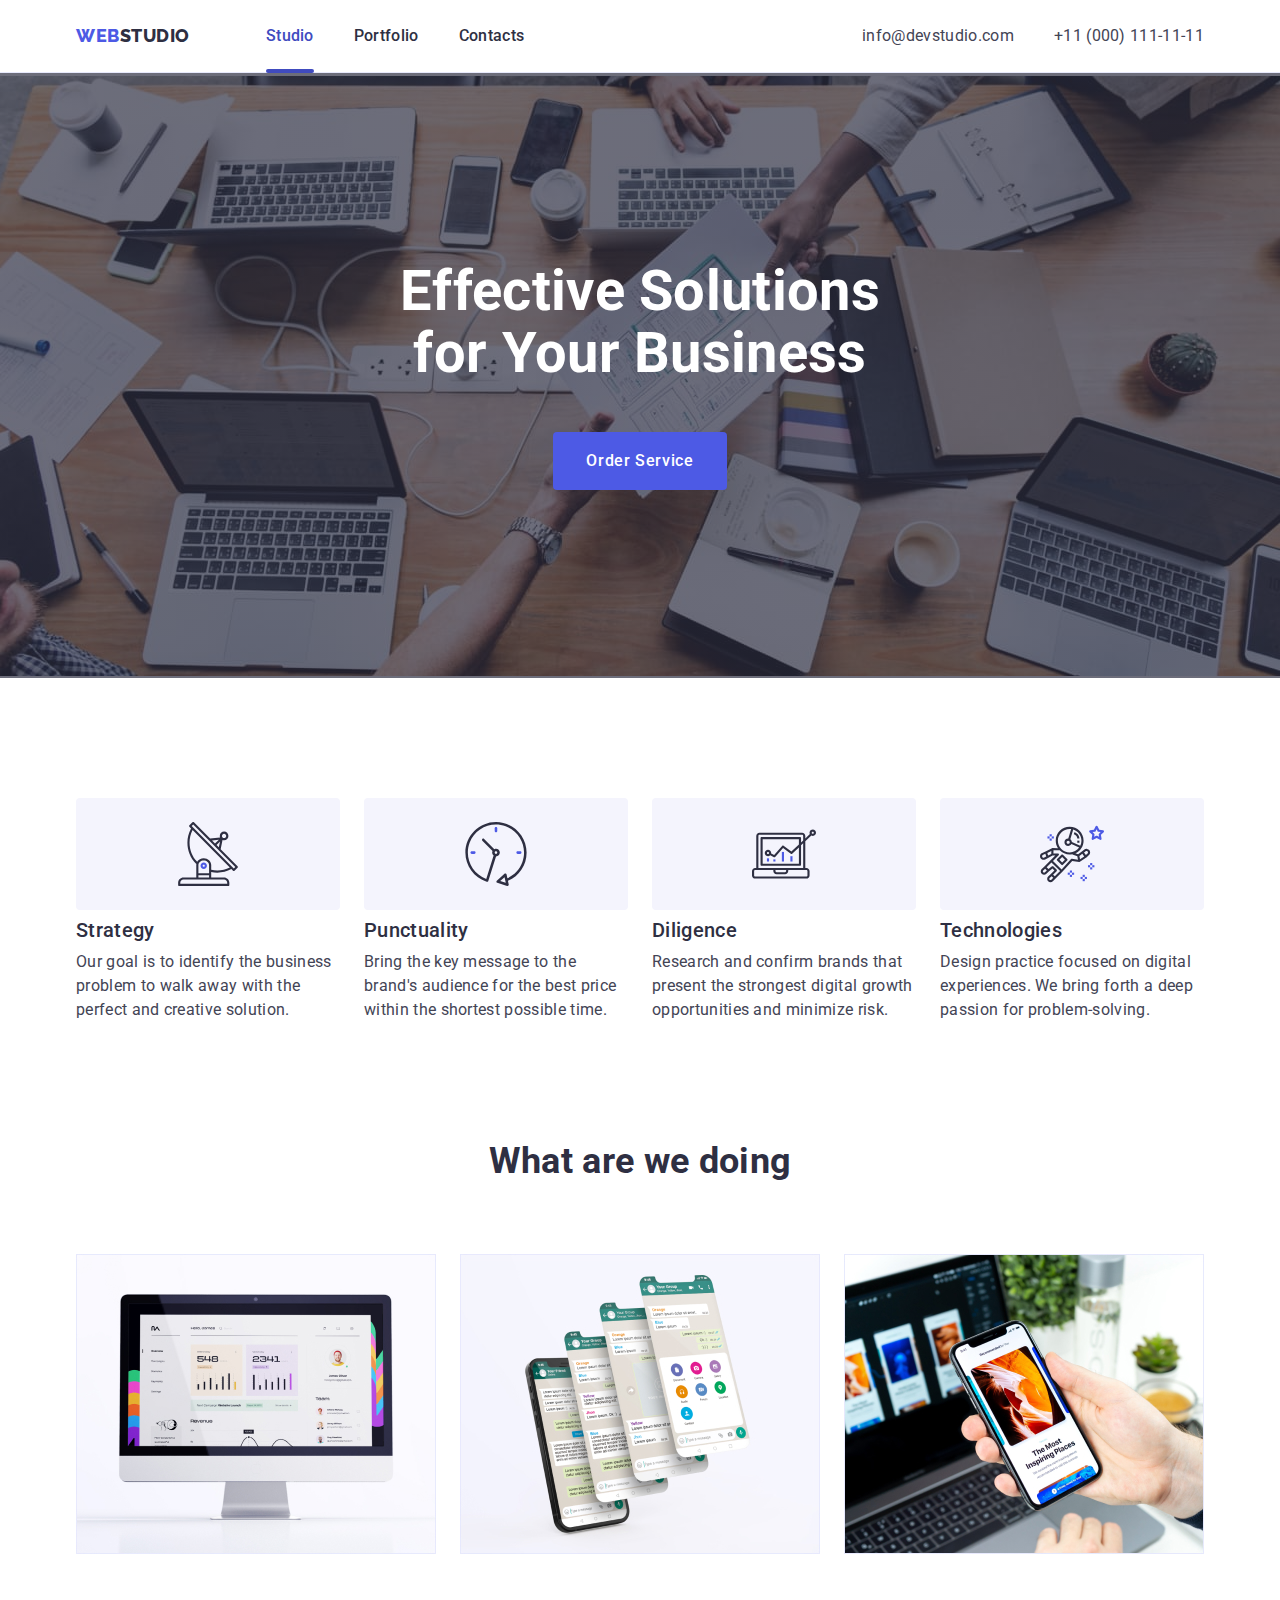
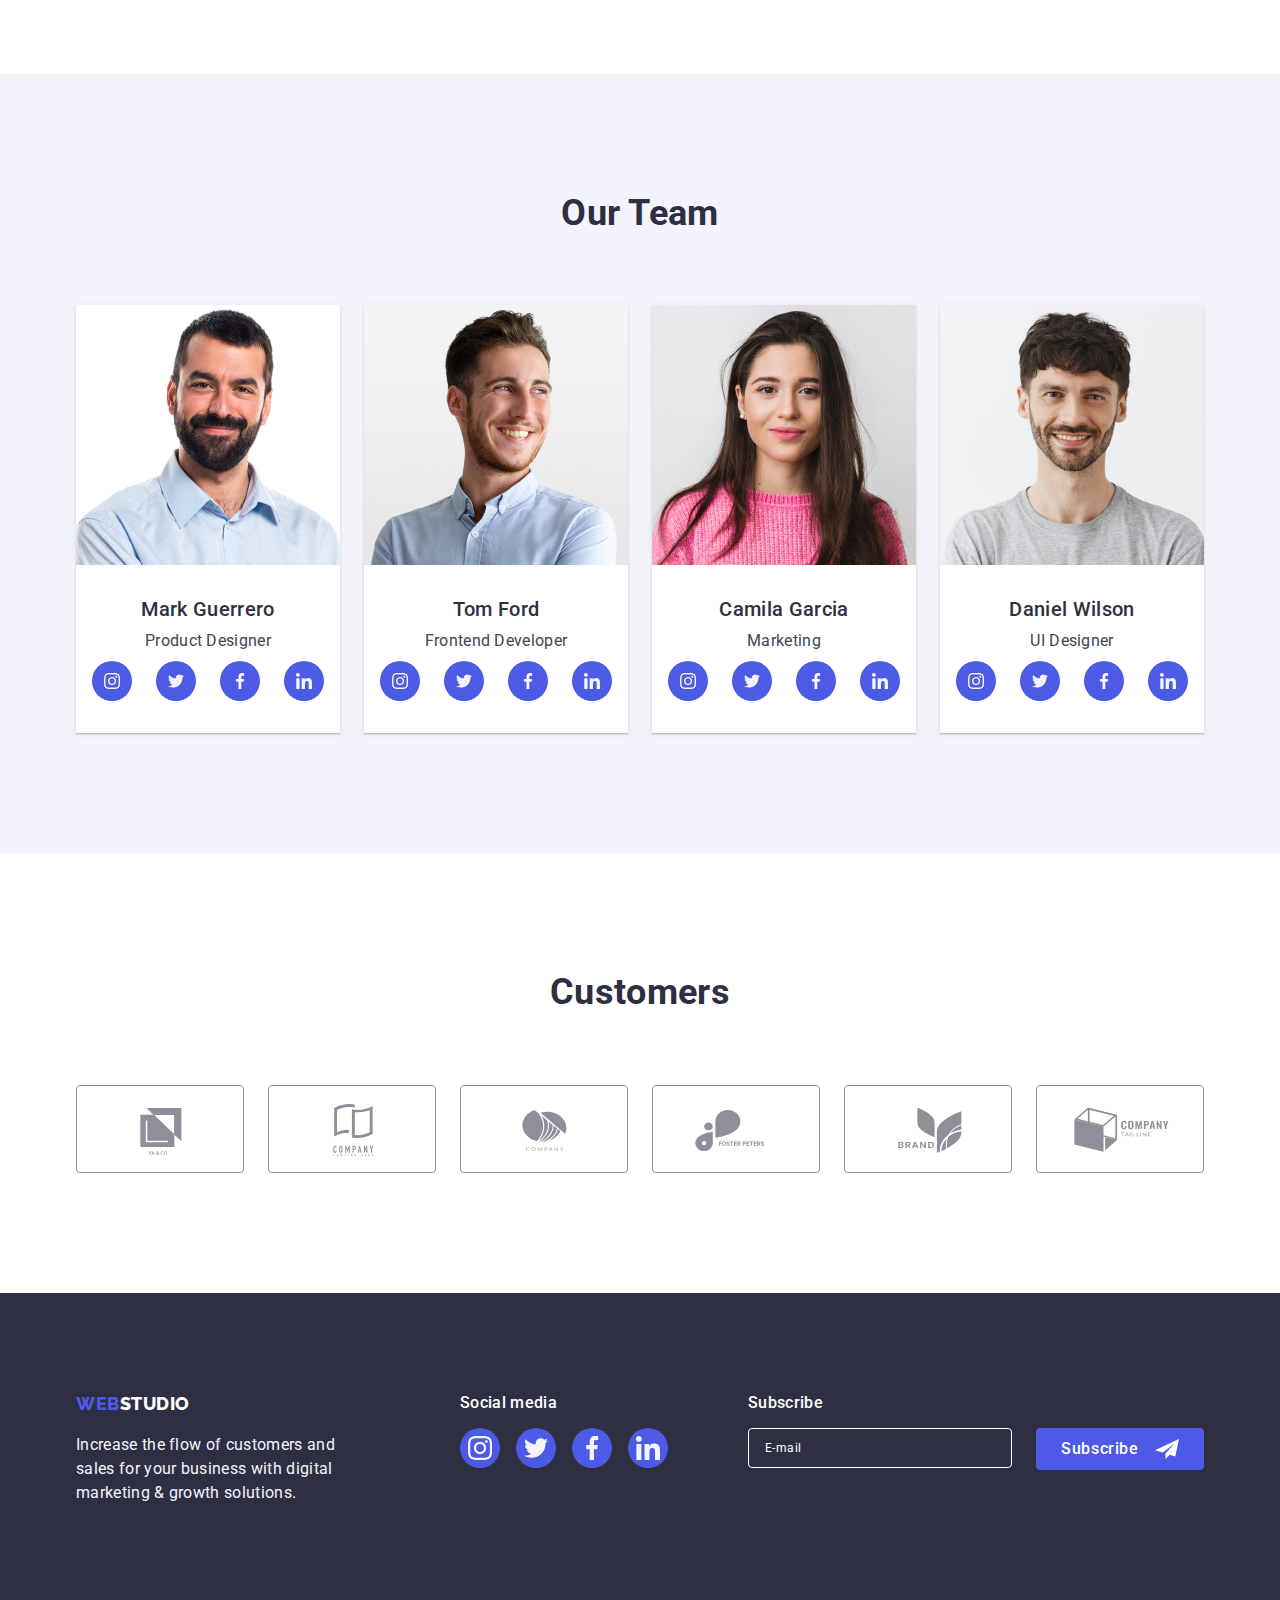
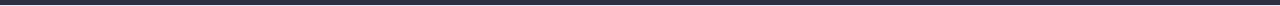
==== index.html @ f25b405b "Initial commit" ====
<!DOCTYPE html>
<html lang="en">
  <head>
    <meta charset="UTF-8" />
    <meta name="viewport" content="width=device-width, initial-scale=1.0" />
    <title>Studio</title>
    <link
      href="https://fonts.googleapis.com/css2?family=Raleway:wght@800&family=Roboto:wght@400;500;700&display=swap"
      rel="stylesheet"
    />
    <link
      rel="stylesheet"
      href="https://cdnjs.cloudflare.com/ajax/libs/modern-normalize/1.0.0/modern-normalize.min.css"
    />
    <link rel="stylesheet" href="./css/styles.css" />
  </head>
  <body>
    <!-- heder -->
    <header class="page-header"><!DOCTYPE html>
<html lang="en">
  <head>
    <meta charset="UTF-8" />
    <meta name="viewport" content="width=device-width, initial-scale=1.0" />
    <title>Studio</title>
    <link
      href="https://fonts.googleapis.com/css2?family=Raleway:wght@800&family=Roboto:wght@400;500;700&display=swap"
      rel="stylesheet"
    />
    <link
      rel="stylesheet"
      href="https://cdnjs.cloudflare.com/ajax/libs/modern-normalize/1.0.0/modern-normalize.min.css"
    />
    <link rel="stylesheet" href="./css/styles.css" />
  </head>
  <body>
    <!-- heder -->
    <header class="page-header">
      <div class="container header-container">
        <a href="./index.html" class="logo"
          >Web<span class="header-span">Studio</span></a
        >
        <nav>
          <ul class="site-nav list">
            <li><a class="link current" href="./index.html">Studio</a></li>
            <li><a class="link" href="./portfolio.html">Portfolio</a></li>
            <li><a class="link" href="#">Contacts</a></li>
          </ul>
        </nav>
        <address>
          <ul class="address-nav list">
            <li>
              <a class="address-nav link" href="mailto:info@devstudio.com"
                >info@devstudio.com</a
              >
            </li>
            <li>
              <a class="link" href="tel:+110001111111">+11 (000) 111-11-11</a>
            </li>
          </ul>
        </address>
      </div>
    </header>
    <!-- main -->
    <main>
      <!-- hero -->
      <section class="section hero-section">
        <div class="container">
          <h1 class="hero-title">Effective Solutions for Your Business</h1>
          <button class="button primary" type="button" data-modal-open>Order Service</button>
        </div>
      </section>
      <!-- our features -->
      <section class="section">
        <div class="container">
          <h2 class="visualli-hidden">our features</h2>
          <ul class="list features-list">
            <li class="features-item">
              <div class="features-link">
                <svg class="features-icon">
                  <use href="./images/icons.svg#antenna"></use>
                </svg>
              </div>
              <h3 class="section-subtitle">Strategy</h3>
              <p>
                Our goal is to identify the business problem to walk away with
                the perfect and creative solution.
              </p>
            </li>
            <li class="features-item">
              <div class="features-link">
                <svg class="features-icon">
                  <use href="./images/icons.svg#clock"></use>
                </svg>
              </div>
              <h3 class="section-subtitle">Punctuality</h3>
              <p>
                Bring the key message to the brand's audience for the best price
                within the shortest possible time.
              </p>
            </li>
            <li class="features-item">
              <div class="features-link">
                <svg class="features-icon">
                  <use href="./images/icons.svg#diagram"></use>
                </svg>
              </div>
              <h3 class="section-subtitle">Diligence</h3>
              <p>
                Research and confirm brands that present the strongest digital
                growth opportunities and minimize risk.
              </p>
            </li>
            <li class="features-item">
              <div class="features-link">
                <svg class="features-icon">
                  <use href="./images/icons.svg#astronaut"></use>
                </svg>
              </div>
              <h3 class="section-subtitle">Technologies</h3>
              <p>
                Design practice focused on digital experiences. We bring forth a
                deep passion for problem-solving.
              </p>
            </li>
          </ul>
        </div>
      </section>
      <!-- what are we doing -->
      <section class="section">
        <div class="container">
          <h2 class="section-title">What are we doing</h2>
          <ul class="work-list list">
            <li>
              <img src="./images/portfolio/img1.jpg" alt="Mac" width="360" />
            </li>
            <li>
              <img
                src="./images/portfolio/img2.jpg"
                alt="Browser"
                width="360"
              />
            </li>
            <li>
              <img src="./images/portfolio/img3.jpg" alt="Mobile" width="360" />
            </li>
          </ul>
        </div>
      </section>
      <!-- our team  -->
      <section class="section team-section">
        <div class="container">
          <h2 class="section-title">Our Team</h2>
          <ul class="list team-list">
            <li class="team-card">
              <img
                src="./images/contacts/mark.jpg"
                alt="Mark Guerrero"
                width="264"
              />
              <div class="team-descr">
                <h3 class="section-subtitle">Mark Guerrero</h3>
                <p>Product Designer</p>
                <ul class="social-list list">
                  <li class="social-item">
                    <a class="social-link href=""
                      ><svg class="social-icon">
                        <use href="./images/icons.svg#instagram"></use></svg
                    ></a>
                  </li>
                  <li class="social-item">
                    <a class="social-link href=""
                      ><svg class="social-icon">
                        <use href="./images/icons.svg#twitter"></use></svg
                    ></a>
                  </li>
                  <li class="social-item">
                    <a class="social-link href=""
                      ><svg class="social-icon">
                        <use href="./images/icons.svg#facebook"></use></svg
                    ></a>
                  </li>
                  <li class="social-item">
                    <a class="social-link href=""
                      ><svg class="social-icon">
                        <use href="./images/icons.svg#linkedin"></use></svg
                    ></a>
                  </li>
                </ul>
              </div>
            </li>
            <li class="team-card">
              <img src="./images/contacts/tom.jpg" alt="Tom Ford" width="264" />
              <div class="team-descr">
                <h3 class="section-subtitle">Tom Ford</h3>
                <p>Frontend Developer</p>
                <ul class="social-list list">
                  <li class="social-item">
                    <a class="social-link href=""
                      ><svg class="social-icon">
                        <use href="./images/icons.svg#instagram"></use></svg
                    ></a>
                  </li>
                  <li class="social-item">
                    <a class="social-link href=""
                      ><svg class="social-icon">
                        <use href="./images/icons.svg#twitter"></use></svg
                    ></a>
                  </li>
                  <li class="social-item">
                    <a class="social-link href=""
                      ><svg class="social-icon">
                        <use href="./images/icons.svg#facebook"></use></svg
                    ></a>
                  </li>
                  <li class="social-item">
                    <a class="social-link href=""
                      ><svg class="social-icon">
                        <use href="./images/icons.svg#linkedin"></use></svg
                    ></a>
                  </li>
                </ul>
              </div>
            </li>
            <li class="team-card">
              <img
                src="./images/contacts/cam.jpg"
                alt="Camila Garcia"
                width="264"
              />
              <div class="team-descr">
                <h3 class="section-subtitle">Camila Garcia</h3>
                <p>Marketing</p>
                <ul class="social-list list">
                  <li class="social-item">
                    <a class="social-link href=""
                      ><svg class="social-icon">
                        <use href="./images/icons.svg#instagram"></use></svg
                    ></a>
                  </li>
                  <li class="social-item">
                    <a class="social-link href=""
                      ><svg class="social-icon">
                        <use href="./images/icons.svg#twitter"></use></svg
                    ></a>
                  </li>
                  <li class="social-item">
                    <a class="social-link href=""
                      ><svg class="social-icon">
                        <use href="./images/icons.svg#facebook"></use></svg
                    ></a>
                  </li>
                  <li class="social-item">
                    <a class="social-link href=""
                      ><svg class="social-icon">
                        <use href="./images/icons.svg#linkedin"></use></svg
                    ></a>
                  </li>
                </ul>
              </div>
            </li>
            <li class="team-card">
              <img
                src="./images/contacts/dan.jpg"
                alt="Daniel Wilson"
                width="264"
              />
              <div class="team-descr">
                <h3 class="section-subtitle">Daniel Wilson</h3>
                <p>UI Designer</p>
                <ul class="social-list list">
                  <li class="social-item">
                    <a class="social-link href=""
                      ><svg class="social-icon">
                        <use href="./images/icons.svg#instagram"></use></svg
                    ></a>
                  </li>
                  <li class="social-item">
                    <a class="social-link href=""
                      ><svg class="social-icon">
                        <use href="./images/icons.svg#twitter"></use></svg
                    ></a>
                  </li>
                  <li class="social-item">
                    <a class="social-link href=""
                      ><svg class="social-icon">
                        <use href="./images/icons.svg#facebook"></use></svg
                    ></a>
                  </li>
                  <li class="social-item">
                    <a class="social-link href=""
                      ><svg class="social-icon">
                        <use href="./images/icons.svg#linkedin"></use></svg
                    ></a>
                  </li>
                </ul>
              </div>
            </li>
          </ul>
        </div>
      </section>
      <!-- customers -->
      <section class="section section-customers">
        <div class="container"><h2 class="section-title">
          Customers
        </h2>
        <ul class="list customers-list">
  <li class="customers-item">
    <a href="#" class="customers-link">
      <svg class="customers-ico">
        <use href="./images/icons.svg#Logo"></use>
      </svg>
    </a>
  </li>
  <li class="customers-item">
    <a href="#" class="customers-link">
      <svg class="customers-ico">
        <use href="./images/icons.svg#Logo1"></use>
      </svg>
    </a>
  </li>
  <li class="customers-item">
    <a href="#" class="customers-link">
      <svg class="customers-ico">
        <use href="./images/icons.svg#Logo3"></use>
      </svg>
    </a>
  </li>
  <li class="customers-item">
    <a href="#" class="customers-link">
      <svg class="customers-ico">
        <use href="./images/icons.svg#Logo4"></use>
      </svg>
    </a>
  </li>
  <li class="customers-item">
    <a href="#" class="customers-link">
      <svg class="customers-ico">
        <use href="./images/icons.svg#Logo5"></use>
      </svg>
    </a>
  </li>
  <li class="customers-item">
    <a href="#" class="customers-link">
      <svg class="customers-ico">
        <use href="./images/icons.svg#Logo6"></use>
      </svg>
    </a>
  </li>
</ul>

      </div>
        
      </section>
    </main>
    <!-- footer -->
    <footer>
      <div class="container footer-container">
        <div>
        <a class="logo" href="./index.html"
          >Web<span class="footer-span">Studio</span></a
        >
        <p class="footer-text">
          Increase the flow of customers and sales for your business with
          digital marketing & growth solutions.
        </p>
        </div>
        
       <div class=" social-footer"> 
        <h3 class="section-subtitle footer-subtitle">Social media</h3>
        <ul class="social-list-footer">
                  <li class="social-item-footer">
                    <a class="social-link-footer href=""
                      ><svg class="social-icon-footer">
                        <use href="./images/icons.svg#instagram"></use></svg
                    ></a>
                  </li>
                  <li class="social-item-footer">
                    <a class="social-link-footer href=""
                      ><svg class="social-icon-footer">
                        <use href="./images/icons.svg#twitter"></use></svg
                    ></a>
                  </li>
                  <li class="social-item-footer">
                    <a class="social-link-footer href=""
                      ><svg class="social-icon-footer">
                        <use href="./images/icons.svg#facebook"></use></svg
                    ></a>
                  </li>
                  <li class="social-item-footer">
                    <a class="social-link-footer href=""
                      ><svg class="social-icon-footer">
                        <use href="./images/icons.svg#linkedin"></use></svg
                    ></a>
                  </li>
                </ul></div>
                <div class="subscribe">
                  <h3 class="section-subtitle footer-subtitle">Subscribe</h3>
                  <form class="subscribe-form"><input name="mail" type="email" placeholder="E-mail" >
                  <button class="button primary subs-btn" type="submit">Subscribe <svg class="subs-ico">
                    <use href="./images/icons.svg#tg"></use>
                  </svg></button></form>
                  
                </div>
      </div>
      
    </footer>
    <!-- modal -->
    <div class="backdrop is-hidden" data-modal>
      <div class="modal">
        <button class="modal-close" type="button" data-modal-close>
          <svg class="close-ico"><use href="./images/icons.svg#icon-close"></use></svg>
      </button>
      <h2 class="section-subtitle modal-title">Leave your contacts and we will call you back</h2>
       <form class="modal-form">
        <div class="form-field">
          <label class="input-label">Name
            <div class="input-wrap"> <input class="modal-input" type="text" name="name"><svg class="modal-ico">
              <use href="./images/icons.svg#chelik"></use>
            </svg></div>
           
          </label>
        </div>

        <div class="form-field">
          <label class="input-label">Phone<div class="input-wrap"> <input class="modal-input" type="tel" name="tel"><svg class="modal-ico">
              <use href="./images/icons.svg#tel"></use>
            </svg></div>
          </label>
        </div>
        
        <div class="form-field">
          <label class="input-label">Email<div class="input-wrap"> <input class="modal-input" type="email" name="mail"><svg class="modal-ico">
              <use href="./images/icons.svg#mail"></use>
            </svg></div>
          </label>
        </div>
<div class="form-field">
  <label class="input-label">Comment
    <textarea class="modal-input area" name="comment" placeholder="Text input"></textarea>
  </label>
</div>
      <div class="modal-field">
            <input
              class="input-check visualli-hidden"
              id="input-check"
              name="user-check"
              type="checkbox"
              value="true"
            />
            <label class="check-text" for="input-check">
              <span>
                <svg class="check-icon" width="10" height="8">
                  <use href="./images/icons.svg#ptichka"></use>
                </svg>
              </span>
              I accept the terms and conditions of the
              <a href="" class="check-link"> Privacy Policy</a></label
            >
          </div>
       <button type="submit" class="button primary modal-button">Send</button>
        
       </form>
      </div>

    </div>
      <script src="./js/modal.js"></script>
  </body>
</html>
---- css/styles.css ----
:root {
  --text: #434455; /* slate */
  --primary-white: #ffffff; /* white */
  --pressed-state: #404bbf; /* ocean */
  --dark: #2e2f42; /* navy blue */
  --accent: #e7e9fc; /* cornflower */
  --light: #f4f4fd; /* cloud */
  --primary-brand: #4d5ae5; /* iris */
  --green: #31d0aa; /* green */
  --light-slate: #8e8f99; /* light-slate */
  --navy-blue-modal: rgba(46, 47, 66, 0.4);
  --font-family: "Roboto", sans-serif;
  --second-family: "Raleway", sans-serif;

  --bg-gradient: linear-gradient(rgba(46, 47, 66, 0.7), rgba(46, 47, 66, 0.7));

  --cubic: 250ms cubic-bezier(0.4, 0, 0.2, 1);
}

/* reset */
p,
h1,
h2,
h3,
h4,
h5,
h6 {
  margin: 0;
}
ul {
  margin: 0;
  padding-left: 0;
}
img {
  display: block;
}
/* main */
.container {
  width: 1158px;
  padding-left: 15px;
  padding-right: 15px;
  margin: 0 auto;
  cursor: default;
  /* outline: 1px solid red; */
}
body {
  font-family: var(--font-family);
  font-size: 16px;
  color: var(--text);
  line-height: 1.5;
  letter-spacing: 0.02em;
}
.section {
  margin-bottom: 120px;
}
.list {
  list-style: none;
}
.link {
  text-decoration: none;
}
.visualli-hidden {
  position: absolute;
  width: 1px;
  height: 1px;
  margin: -1px;
  border: 0;
  padding: 0;
  white-space: nowrap;
  clip-path: inset(100%);
  clip: rect(0 0 0 0);
  overflow: hidden;
}
/* buttons */
.button {
  cursor: pointer;
  border: 1px solid transparent;
  border-radius: 4px;
  font-family: inherit;
  font-weight: 500;
  font-size: 16px;
  line-height: 1.5;
  letter-spacing: 0.04em;
}
.button.primary {
  padding: 16px 32px;
  background-color: var(--primary-brand);
  color: var(--primary-white);
}

.button.primary:hover,
.button.primary:focus {
  background-color: var(--pressed-state);
  transition: background-color var(--cubic);
}
.button.secondary {
  border-color: var(--accent);
  padding: 12px 24px;
  background-color: var(--light);
  color: var(--primary-brand);
}
.button.secondary:hover,
.button.secondary:focus {
  background-color: var(--pressed-state);
  color: var(--primary-white);
  box-shadow: 0 2px 2px 0 rgba(0, 0, 0, 0.12), 0 2px 1px 0 rgba(0, 0, 0, 0.08),
    0 3px 1px 0 rgba(0, 0, 0, 0.1);
  transition: background-color var(--cubic), color var(--cubic),
    box-shadow var(--cubic);
}
/* logo */
.logo {
  text-decoration: none;
  color: var(--primary-brand);
  font-family: var(--second-family);
  font-weight: 800;
  font-size: 18px;
  line-height: 1.2;
  letter-spacing: 0.03em;
  text-transform: uppercase;
}
.header-span {
  color: var(--dark);
}
.footer-span {
  color: var(--primary-white);
}
/* header */
header {
  border-bottom: 1px solid var(--accent);
}
.header-container {
  display: flex;
  align-items: center;
}
.address-nav {
  display: flex;
  gap: 40px;
}
.address-nav .link {
  color: var(--text);
  font-style: normal;
}
.address-nav .link:hover,
.address-nav .link:focus {
  color: var(--pressed-state);
  transition: color var(--cubic);
}
address {
  margin-left: auto;
}
.site-nav {
  display: flex;
  gap: 40px;
  margin-left: 76px;
}
.site-nav .link {
  display: block;
  color: var(--dark);
  font-weight: 500;
  padding-top: 24px;
  padding-bottom: 24px;
}
.site-nav .link:hover,
.site-nav .link:focus {
  color: var(--pressed-state);
  transition: color var(--cubic);
}
.link.current {
  position: relative;
  color: var(--pressed-state);
}
.link.current::after {
  content: "";
  display: block;
  position: absolute;
  width: 100%;
  height: 4px;
  bottom: -1px;
  background-color: var(--pressed-state);
  border-radius: 2px;
}
/* title */
.section-title {
  margin-bottom: 72px;
  color: var(--dark);
  font-weight: 700;
  font-size: 36px;
  line-height: 1.1;
  text-align: center;
}

.section-subtitle {
  color: var(--dark);
  margin-bottom: 8px;
  font-weight: 500;
  font-size: 20px;
  line-height: 1.2;
}
/* hero */
.hero-section {
  max-width: 1440px;
  padding: 188px 0px;

  text-align: center;
  background-image: var(--bg-gradient), url(../images/hero-bg.jpg);
  background-repeat: no-repeat;
  background-position: center;
  margin-left: auto;
  margin-right: auto;
}
.hero-title {
  margin-left: auto;
  margin-right: auto;
  margin-bottom: 48px;
  width: 496px;
  font-size: 56px;
  line-height: 1.1;
  color: var(--primary-white);
  text-align: center;
}
/* features */
.features-list {
  gap: 24px;
  display: flex;
}
.features-item {
  min-width: 264px;
}
.features-link {
  display: flex;
  justify-content: center;
  align-items: center;
  width: 264px;
  height: 112px;
  background-color: var(--light);
  border-radius: 4px;
  margin-bottom: 8px;
}
.features-icon {
  width: 64px;
  height: 64px;
  background-position: center;
}

/* work */
.work-list {
  display: flex;
  gap: 24px;
  justify-content: center;
}
/* team */
.team-section {
  margin-bottom: 0px;
  padding-top: 120px;
  padding-bottom: 120px;
  background-color: var(--light);
}
.team-card {
  box-shadow: 0 2px 1px 0 rgba(46, 47, 66, 0.08),
    0 1px 1px 0 rgba(46, 47, 66, 0.16), 0 1px 6px 0 rgba(46, 47, 66, 0.08);
}
.team-descr {
  padding: 32px 16px;
  background-color: var(--primary-white);
  text-align: center;
  border-radius: 0 0 4px 4px;
}
.team-list {
  display: flex;
  gap: 24px;
  justify-content: center;
}
.social-list {
  margin-top: 8px;
  display: flex;
  justify-content: center;
  gap: 24px;
}
.social-item {
  display: flex;
  background-color: var(--primary-brand);
  width: 40px;
  height: 40px;
  border-radius: 50%;
  justify-content: center;
  align-items: center;
}
.social-item:hover,
.social-item:focus {
  background-color: var(--pressed-state);
  transition: background-color var(--cubic);
}
.social-link {
  display: flex;
  height: 16px;
}
.social-icon {
  width: 16px;
  height: 16px;
}
/* customers */
.section-customers {
  margin-top: 120px;
}
.customers-list {
  display: flex;
  gap: 24px;
}

.customers-link:is(:hover, :focus) .customers-ico {
  fill: var(--pressed-state);
  transition: fill var(--cubic);
}

.customers-link {
  width: 168px;
  height: 88px;
  display: flex;
  justify-content: center;
  align-items: center;
  border: 1px solid var(--light-slate);
  border-radius: 4px;
}

.customers-link:is(:hover, :focus) {
  border-color: var(--pressed-state);
  transition: border-color var(--cubic);
}

.customers-ico {
  width: 104px;
  height: 56px;
  fill: var(--light-slate);
}

/* footer */
footer {
  padding: 100px 0;
  background-color: var(--dark);
}
.footer-text {
  margin-top: 16px;
  color: var(--light);
  width: 264px;
}
.footer-container {
  display: flex;
}
.social-footer {
  margin-left: 120px;
}
.footer-subtitle {
  margin-top: 0;
  margin-bottom: 16px;
  color: var(--primary-white);
  font-size: 16px;
}
.social-list-footer {
  margin-top: 8px;
  display: flex;
  justify-content: center;
  gap: 16px;
}
.social-item-footer {
  display: flex;
  background-color: var(--primary-brand);
  width: 40px;
  height: 40px;
  border-radius: 50%;
  justify-content: center;
  align-items: center;
}
.social-item-footer:hover,
.social-item-footer:focus {
  background-color: var(--green);
  transition: background-color var(--cubic);
}
.social-link-footer {
  display: flex;
  height: 24px;
}
.social-icon-footer {
  width: 24px;
  height: 24px;
}
.subscribe {
  margin-left: 80px;
}
.subscribe-form {
  display: flex;
  gap: 24px;
}
.subscribe-form > input {
  border: 1px solid var(--primary-white);
  border-radius: 4px;
  width: 264px;
  height: 40px;
  background-color: transparent;
  color: var(--primary-white);
  padding: 8px 16px;
  font-weight: 400;
  font-size: 12px;
  line-height: 2;
  letter-spacing: 0.04em;
}
.subscribe-form > input::placeholder {
  color: var(--primary-white);
}
.subscribe-form > input:hover,
.subscribe-form > input:focus {
  outline: none;
}
.button.primary.subs-btn {
  display: flex;
  padding: 8px 24px;

  align-items: center;
}
.subs-ico {
  fill: var(--primary-white);
  width: 24px;
  height: 24px;
  margin-left: 16px;
}

/* portfolio */

.portfolio-item:is(:hover, :focus) {
  box-shadow: 0 2px 1px 0 rgba(46, 47, 66, 0.08),
    0 1px 1px 0 rgba(46, 47, 66, 0.16), 0 1px 6px 0 rgba(46, 47, 66, 0.08);
  transition: box-shadow var(--cubic);
}
.portfolio-item:hover .portfolio-text {
  transform: translateY(0);
  transition: transform var(--cubic);
}
.filter-list {
  margin-top: 96px;
  margin-bottom: 72px;
  display: flex;
  gap: 24px;
  justify-content: center;
}
.portfolio-list {
  display: flex;
  flex-wrap: wrap;
  column-gap: 24px;
  row-gap: 48px;
}
.portfolio-wrap {
  position: relative;
  overflow: hidden;
}
.portfolio-text {
  position: absolute;
  top: 0;
  font-weight: 400;
  font-size: 16px;
  padding-left: 32px;
  padding-top: 40px;
  color: var(--light);
  background-color: var(--primary-brand);
  transform: translateY(100%);
  transition: transform var(--cubic);
  height: 100%;
}
.portfolio-descr {
  padding: 32px 16px;
  border: 1px solid var(--accent);
}

/* modal */

.backdrop {
  position: fixed;
  top: 0;
  width: 100%;
  height: 100%;
  background-color: rgba(46, 47, 66, 0.4);
  opacity: 1;
  transition: opacity var(--cubic), visibility var(--cubic);
}

.backdrop.is-hidden {
  visibility: hidden;
  opacity: 0;
  pointer-events: none;
}

.backdrop.is-hidden .modal {
  transform: translate(-50%, -50%) scale(0.9);
  transition: transform var(--cubic);
}

.modal {
  padding: 24px;
  position: absolute;
  top: 50%;
  left: 50%;
  transform: translate(-50%, -50%) scale(1);
  width: 408px;
  height: 584px;
  background-color: var(--primary-white);
  border-radius: 4px;
  box-shadow: 0 2px 1px 0 rgba(0, 0, 0, 0.2), 0 1px 3px 0 rgba(0, 0, 0, 0.12),
    0 1px 1px 0 rgba(0, 0, 0, 0.14);
  transition: transform var(--cubic);
}

.modal-close {
  display: flex;
  width: 24px;
  height: 24px;
  background-color: var(--accent);
  border: 1px solid rgba(0, 0, 0, 0.1);
  border-radius: 50%;

  margin-left: auto;
  justify-content: center;
  align-items: center;
}

.modal-close:hover,
.modal-close:focus {
  background-color: var(--pressed-state);
  fill: var(--primary-white);
  transition: background-color var(--cubic), fill var(--cubic);
}

.close-ico {
  width: 8px;
  height: 8px;
}
.modal-title {
  margin-top: 24px;
  margin-bottom: 16px;
  font-size: 16px;
  line-height: 1.5;
  letter-spacing: 0.02em;
  text-align: center;
}
.input-label {
  display: flex;
  flex-direction: column;
  font-size: 12px;
  line-height: 1.2;
  letter-spacing: 0.04em;
  color: var(--light-slate);
  gap: 4px;
}
.input-wrap {
  position: relative;
}
.form-field {
  margin-bottom: 8px;
  display: block;
}
.modal-input {
  width: 100%;
  height: 40px;
  border: 1px solid var(--navy-blue-modal);
  border-radius: 4px;
  padding-left: 38px;
}
.modal-input:is(:hover, :focus) {
  outline: none;
  border-color: var(--primary-brand);
}
.modal-input:is(:hover, :focus) + .modal-ico {
  fill: var(--primary-brand);
}
.modal-input.area {
  height: 120px;
  resize: none;
  padding: 8px 16px;
}
.modal-ico {
  position: absolute;
  width: 18px;
  height: 24px;
  top: 50%;
  left: 16px;
  transform: translateY(-50%);
}
.modal-ico > use {
  width: 100%;
  height: 100%;
}

.check-text span {
  width: 16px;
  height: 16px;
  border: 1px solid var(--dark);
  border-radius: 2px;
  margin-right: 8px;
  display: flex;
  align-items: center;
  justify-content: center;
  fill: transparent;
}
.check-text {
  display: flex;
  margin-top: 16px;
  align-items: center;
  font-weight: 400;
  font-size: 12px;
  line-height: 1.1;
  letter-spacing: 0.04em;
  color: var(--light-slate-color);
  margin-right: 2px;
}
.input-check:checked + .check-text > span {
  background-color: var(--pressed-state);
  border: none;
  fill: var(--primary-white);
}
.input-check:checked + .check-text {
  user-select: none;
  background-color: transparent;
}
.input-check:focus + .check-text > span {
  border-color: var(--dark);
}
.check-link {
  color: var(--primary-brand);
  font-size: 12px;
  margin-left: 4px;
}
.modal-button {
  display: block;
  margin-top: 24px;
  margin-left: auto;
  margin-right: auto;
  width: 169px;
  height: 56px;
}
---- css/styles.css ----
:root {
  --text: #434455; /* slate */
  --primary-white: #ffffff; /* white */
  --pressed-state: #404bbf; /* ocean */
  --dark: #2e2f42; /* navy blue */
  --accent: #e7e9fc; /* cornflower */
  --light: #f4f4fd; /* cloud */
  --primary-brand: #4d5ae5; /* iris */
  --green: #31d0aa; /* green */
  --light-slate: #8e8f99; /* light-slate */
  --navy-blue-modal: rgba(46, 47, 66, 0.4);
  --font-family: "Roboto", sans-serif;
  --second-family: "Raleway", sans-serif;

  --bg-gradient: linear-gradient(rgba(46, 47, 66, 0.7), rgba(46, 47, 66, 0.7));

  --cubic: 250ms cubic-bezier(0.4, 0, 0.2, 1);
}

/* reset */
p,
h1,
h2,
h3,
h4,
h5,
h6 {
  margin: 0;
}
ul {
  margin: 0;
  padding-left: 0;
}
img {
  display: block;
}
/* main */
.container {
  width: 1158px;
  padding-left: 15px;
  padding-right: 15px;
  margin: 0 auto;
  cursor: default;
  /* outline: 1px solid red; */
}
body {
  font-family: var(--font-family);
  font-size: 16px;
  color: var(--text);
  line-height: 1.5;
  letter-spacing: 0.02em;
}
.section {
  margin-bottom: 120px;
}
.list {
  list-style: none;
}
.link {
  text-decoration: none;
}
.visualli-hidden {
  position: absolute;
  width: 1px;
  height: 1px;
  margin: -1px;
  border: 0;
  padding: 0;
  white-space: nowrap;
  clip-path: inset(100%);
  clip: rect(0 0 0 0);
  overflow: hidden;
}
/* buttons */
.button {
  cursor: pointer;
  border: 1px solid transparent;
  border-radius: 4px;
  font-family: inherit;
  font-weight: 500;
  font-size: 16px;
  line-height: 1.5;
  letter-spacing: 0.04em;
}
.button.primary {
  padding: 16px 32px;
  background-color: var(--primary-brand);
  color: var(--primary-white);
}

.button.primary:hover,
.button.primary:focus {
  background-color: var(--pressed-state);
  transition: background-color var(--cubic);
}
.button.secondary {
  border-color: var(--accent);
  padding: 12px 24px;
  background-color: var(--light);
  color: var(--primary-brand);
}
.button.secondary:hover,
.button.secondary:focus {
  background-color: var(--pressed-state);
  color: var(--primary-white);
  box-shadow: 0 2px 2px 0 rgba(0, 0, 0, 0.12), 0 2px 1px 0 rgba(0, 0, 0, 0.08),
    0 3px 1px 0 rgba(0, 0, 0, 0.1);
  transition: background-color var(--cubic), color var(--cubic),
    box-shadow var(--cubic);
}
/* logo */
.logo {
  text-decoration: none;
  color: var(--primary-brand);
  font-family: var(--second-family);
  font-weight: 800;
  font-size: 18px;
  line-height: 1.2;
  letter-spacing: 0.03em;
  text-transform: uppercase;
}
.header-span {
  color: var(--dark);
}
.footer-span {
  color: var(--primary-white);
}
/* header */
header {
  border-bottom: 1px solid var(--accent);
}
.header-container {
  display: flex;
  align-items: center;
}
.address-nav {
  display: flex;
  gap: 40px;
}
.address-nav .link {
  color: var(--text);
  font-style: normal;
}
.address-nav .link:hover,
.address-nav .link:focus {
  color: var(--pressed-state);
  transition: color var(--cubic);
}
address {
  margin-left: auto;
}
.site-nav {
  display: flex;
  gap: 40px;
  margin-left: 76px;
}
.site-nav .link {
  display: block;
  color: var(--dark);
  font-weight: 500;
  padding-top: 24px;
  padding-bottom: 24px;
}
.site-nav .link:hover,
.site-nav .link:focus {
  color: var(--pressed-state);
  transition: color var(--cubic);
}
.link.current {
  position: relative;
  color: var(--pressed-state);
}
.link.current::after {
  content: "";
  display: block;
  position: absolute;
  width: 100%;
  height: 4px;
  bottom: -1px;
  background-color: var(--pressed-state);
  border-radius: 2px;
}
/* title */
.section-title {
  margin-bottom: 72px;
  color: var(--dark);
  font-weight: 700;
  font-size: 36px;
  line-height: 1.1;
  text-align: center;
}

.section-subtitle {
  color: var(--dark);
  margin-bottom: 8px;
  font-weight: 500;
  font-size: 20px;
  line-height: 1.2;
}
/* hero */
.hero-section {
  max-width: 1440px;
  padding: 188px 0px;

  text-align: center;
  background-image: var(--bg-gradient), url(../images/hero-bg.jpg);
  background-repeat: no-repeat;
  background-position: center;
  margin-left: auto;
  margin-right: auto;
}
.hero-title {
  margin-left: auto;
  margin-right: auto;
  margin-bottom: 48px;
  width: 496px;
  font-size: 56px;
  line-height: 1.1;
  color: var(--primary-white);
  text-align: center;
}
/* features */
.features-list {
  gap: 24px;
  display: flex;
}
.features-item {
  min-width: 264px;
}
.features-link {
  display: flex;
  justify-content: center;
  align-items: center;
  width: 264px;
  height: 112px;
  background-color: var(--light);
  border-radius: 4px;
  margin-bottom: 8px;
}
.features-icon {
  width: 64px;
  height: 64px;
  background-position: center;
}

/* work */
.work-list {
  display: flex;
  gap: 24px;
  justify-content: center;
}
/* team */
.team-section {
  margin-bottom: 0px;
  padding-top: 120px;
  padding-bottom: 120px;
  background-color: var(--light);
}
.team-card {
  box-shadow: 0 2px 1px 0 rgba(46, 47, 66, 0.08),
    0 1px 1px 0 rgba(46, 47, 66, 0.16), 0 1px 6px 0 rgba(46, 47, 66, 0.08);
}
.team-descr {
  padding: 32px 16px;
  background-color: var(--primary-white);
  text-align: center;
  border-radius: 0 0 4px 4px;
}
.team-list {
  display: flex;
  gap: 24px;
  justify-content: center;
}
.social-list {
  margin-top: 8px;
  display: flex;
  justify-content: center;
  gap: 24px;
}
.social-item {
  display: flex;
  background-color: var(--primary-brand);
  width: 40px;
  height: 40px;
  border-radius: 50%;
  justify-content: center;
  align-items: center;
}
.social-item:hover,
.social-item:focus {
  background-color: var(--pressed-state);
  transition: background-color var(--cubic);
}
.social-link {
  display: flex;
  height: 16px;
}
.social-icon {
  width: 16px;
  height: 16px;
}
/* customers */
.section-customers {
  margin-top: 120px;
}
.customers-list {
  display: flex;
  gap: 24px;
}

.customers-link:is(:hover, :focus) .customers-ico {
  fill: var(--pressed-state);
  transition: fill var(--cubic);
}

.customers-link {
  width: 168px;
  height: 88px;
  display: flex;
  justify-content: center;
  align-items: center;
  border: 1px solid var(--light-slate);
  border-radius: 4px;
}

.customers-link:is(:hover, :focus) {
  border-color: var(--pressed-state);
  transition: border-color var(--cubic);
}

.customers-ico {
  width: 104px;
  height: 56px;
  fill: var(--light-slate);
}

/* footer */
footer {
  padding: 100px 0;
  background-color: var(--dark);
}
.footer-text {
  margin-top: 16px;
  color: var(--light);
  width: 264px;
}
.footer-container {
  display: flex;
}
.social-footer {
  margin-left: 120px;
}
.footer-subtitle {
  margin-top: 0;
  margin-bottom: 16px;
  color: var(--primary-white);
  font-size: 16px;
}
.social-list-footer {
  margin-top: 8px;
  display: flex;
  justify-content: center;
  gap: 16px;
}
.social-item-footer {
  display: flex;
  background-color: var(--primary-brand);
  width: 40px;
  height: 40px;
  border-radius: 50%;
  justify-content: center;
  align-items: center;
}
.social-item-footer:hover,
.social-item-footer:focus {
  background-color: var(--green);
  transition: background-color var(--cubic);
}
.social-link-footer {
  display: flex;
  height: 24px;
}
.social-icon-footer {
  width: 24px;
  height: 24px;
}
.subscribe {
  margin-left: 80px;
}
.subscribe-form {
  display: flex;
  gap: 24px;
}
.subscribe-form > input {
  border: 1px solid var(--primary-white);
  border-radius: 4px;
  width: 264px;
  height: 40px;
  background-color: transparent;
  color: var(--primary-white);
  padding: 8px 16px;
  font-weight: 400;
  font-size: 12px;
  line-height: 2;
  letter-spacing: 0.04em;
}
.subscribe-form > input::placeholder {
  color: var(--primary-white);
}
.subscribe-form > input:hover,
.subscribe-form > input:focus {
  outline: none;
}
.button.primary.subs-btn {
  display: flex;
  padding: 8px 24px;

  align-items: center;
}
.subs-ico {
  fill: var(--primary-white);
  width: 24px;
  height: 24px;
  margin-left: 16px;
}

/* portfolio */

.portfolio-item:is(:hover, :focus) {
  box-shadow: 0 2px 1px 0 rgba(46, 47, 66, 0.08),
    0 1px 1px 0 rgba(46, 47, 66, 0.16), 0 1px 6px 0 rgba(46, 47, 66, 0.08);
  transition: box-shadow var(--cubic);
}
.portfolio-item:hover .portfolio-text {
  transform: translateY(0);
  transition: transform var(--cubic);
}
.filter-list {
  margin-top: 96px;
  margin-bottom: 72px;
  display: flex;
  gap: 24px;
  justify-content: center;
}
.portfolio-list {
  display: flex;
  flex-wrap: wrap;
  column-gap: 24px;
  row-gap: 48px;
}
.portfolio-wrap {
  position: relative;
  overflow: hidden;
}
.portfolio-text {
  position: absolute;
  top: 0;
  font-weight: 400;
  font-size: 16px;
  padding-left: 32px;
  padding-top: 40px;
  color: var(--light);
  background-color: var(--primary-brand);
  transform: translateY(100%);
  transition: transform var(--cubic);
  height: 100%;
}
.portfolio-descr {
  padding: 32px 16px;
  border: 1px solid var(--accent);
}

/* modal */

.backdrop {
  position: fixed;
  top: 0;
  width: 100%;
  height: 100%;
  background-color: rgba(46, 47, 66, 0.4);
  opacity: 1;
  transition: opacity var(--cubic), visibility var(--cubic);
}

.backdrop.is-hidden {
  visibility: hidden;
  opacity: 0;
  pointer-events: none;
}

.backdrop.is-hidden .modal {
  transform: translate(-50%, -50%) scale(0.9);
  transition: transform var(--cubic);
}

.modal {
  padding: 24px;
  position: absolute;
  top: 50%;
  left: 50%;
  transform: translate(-50%, -50%) scale(1);
  width: 408px;
  height: 584px;
  background-color: var(--primary-white);
  border-radius: 4px;
  box-shadow: 0 2px 1px 0 rgba(0, 0, 0, 0.2), 0 1px 3px 0 rgba(0, 0, 0, 0.12),
    0 1px 1px 0 rgba(0, 0, 0, 0.14);
  transition: transform var(--cubic);
}

.modal-close {
  display: flex;
  width: 24px;
  height: 24px;
  background-color: var(--accent);
  border: 1px solid rgba(0, 0, 0, 0.1);
  border-radius: 50%;

  margin-left: auto;
  justify-content: center;
  align-items: center;
}

.modal-close:hover,
.modal-close:focus {
  background-color: var(--pressed-state);
  fill: var(--primary-white);
  transition: background-color var(--cubic), fill var(--cubic);
}

.close-ico {
  width: 8px;
  height: 8px;
}
.modal-title {
  margin-top: 24px;
  margin-bottom: 16px;
  font-size: 16px;
  line-height: 1.5;
  letter-spacing: 0.02em;
  text-align: center;
}
.input-label {
  display: flex;
  flex-direction: column;
  font-size: 12px;
  line-height: 1.2;
  letter-spacing: 0.04em;
  color: var(--light-slate);
  gap: 4px;
}
.input-wrap {
  position: relative;
}
.form-field {
  margin-bottom: 8px;
  display: block;
}
.modal-input {
  width: 100%;
  height: 40px;
  border: 1px solid var(--navy-blue-modal);
  border-radius: 4px;
  padding-left: 38px;
}
.modal-input:is(:hover, :focus) {
  outline: none;
  border-color: var(--primary-brand);
}
.modal-input:is(:hover, :focus) + .modal-ico {
  fill: var(--primary-brand);
}
.modal-input.area {
  height: 120px;
  resize: none;
  padding: 8px 16px;
}
.modal-ico {
  position: absolute;
  width: 18px;
  height: 24px;
  top: 50%;
  left: 16px;
  transform: translateY(-50%);
}
.modal-ico > use {
  width: 100%;
  height: 100%;
}

.check-text span {
  width: 16px;
  height: 16px;
  border: 1px solid var(--dark);
  border-radius: 2px;
  margin-right: 8px;
  display: flex;
  align-items: center;
  justify-content: center;
  fill: transparent;
}
.check-text {
  display: flex;
  margin-top: 16px;
  align-items: center;
  font-weight: 400;
  font-size: 12px;
  line-height: 1.1;
  letter-spacing: 0.04em;
  color: var(--light-slate-color);
  margin-right: 2px;
}
.input-check:checked + .check-text > span {
  background-color: var(--pressed-state);
  border: none;
  fill: var(--primary-white);
}
.input-check:checked + .check-text {
  user-select: none;
  background-color: transparent;
}
.input-check:focus + .check-text > span {
  border-color: var(--dark);
}
.check-link {
  color: var(--primary-brand);
  font-size: 12px;
  margin-left: 4px;
}
.modal-button {
  display: block;
  margin-top: 24px;
  margin-left: auto;
  margin-right: auto;
  width: 169px;
  height: 56px;
}
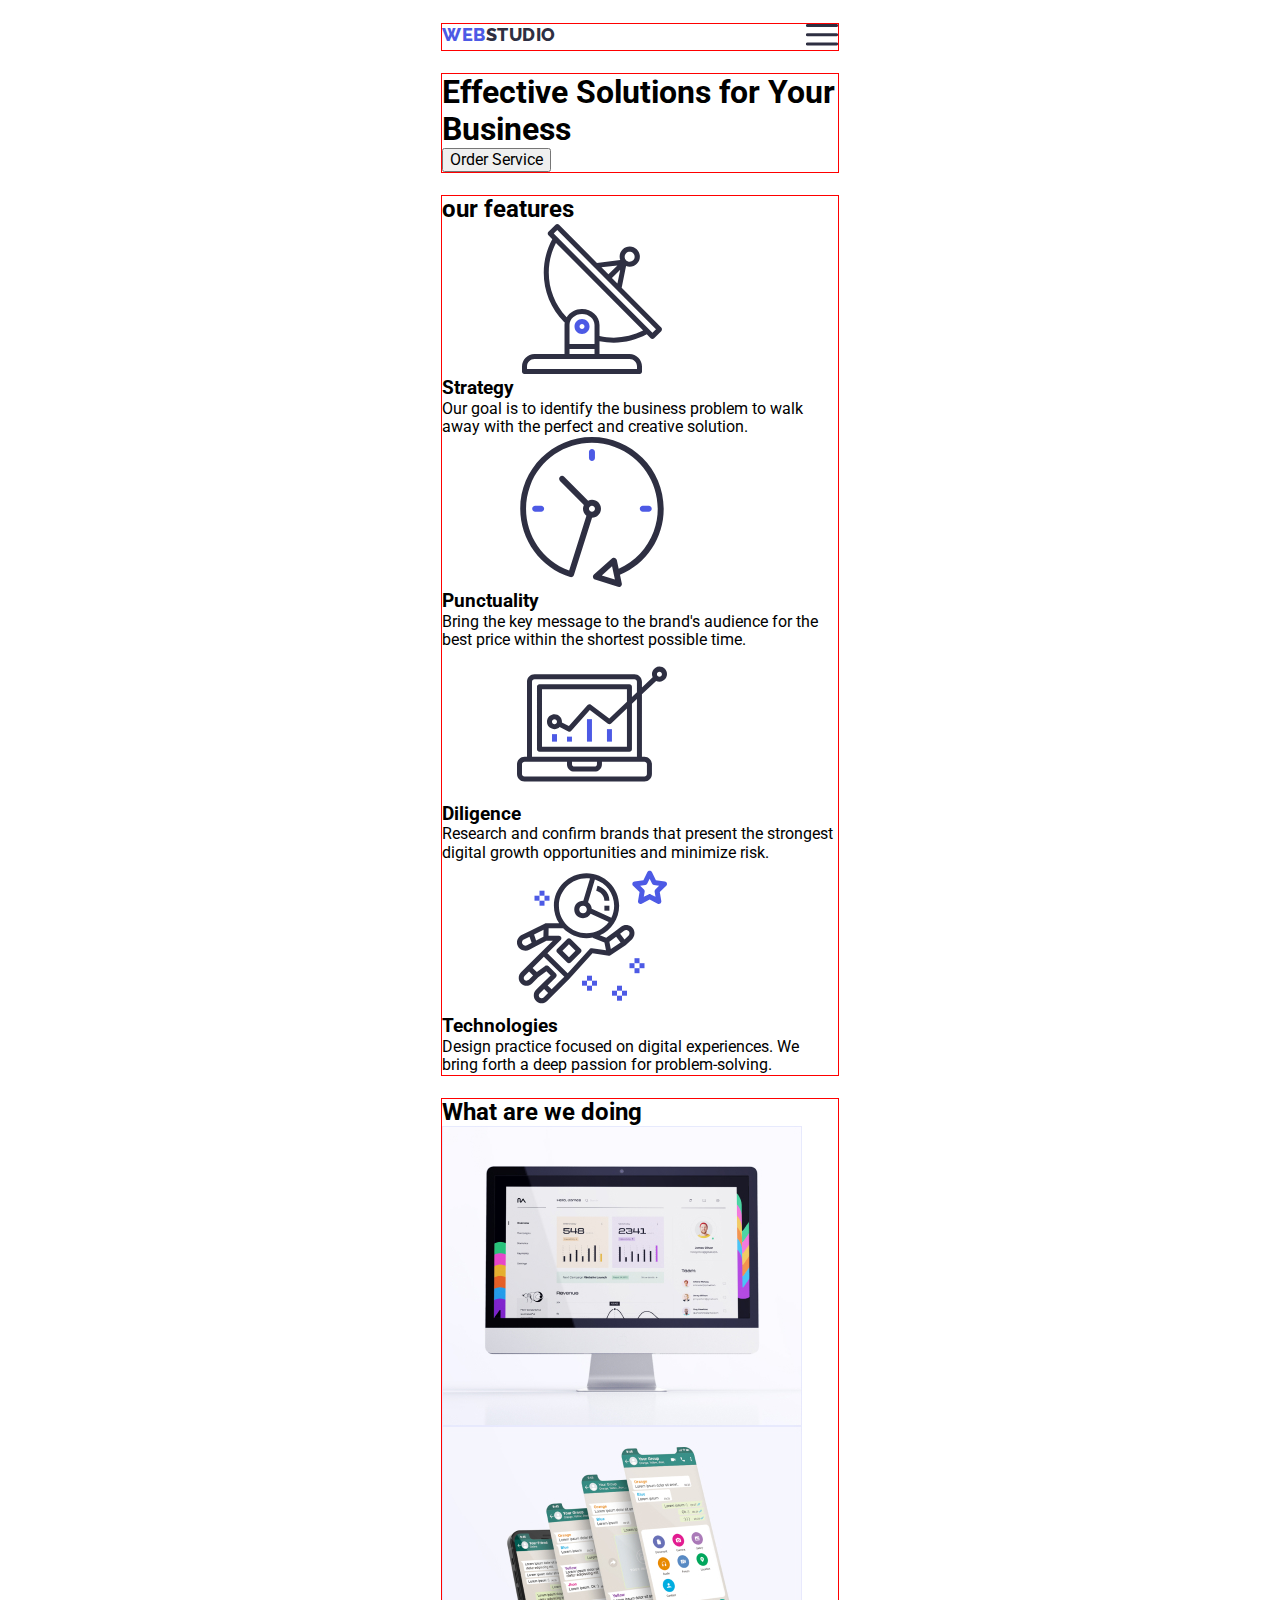
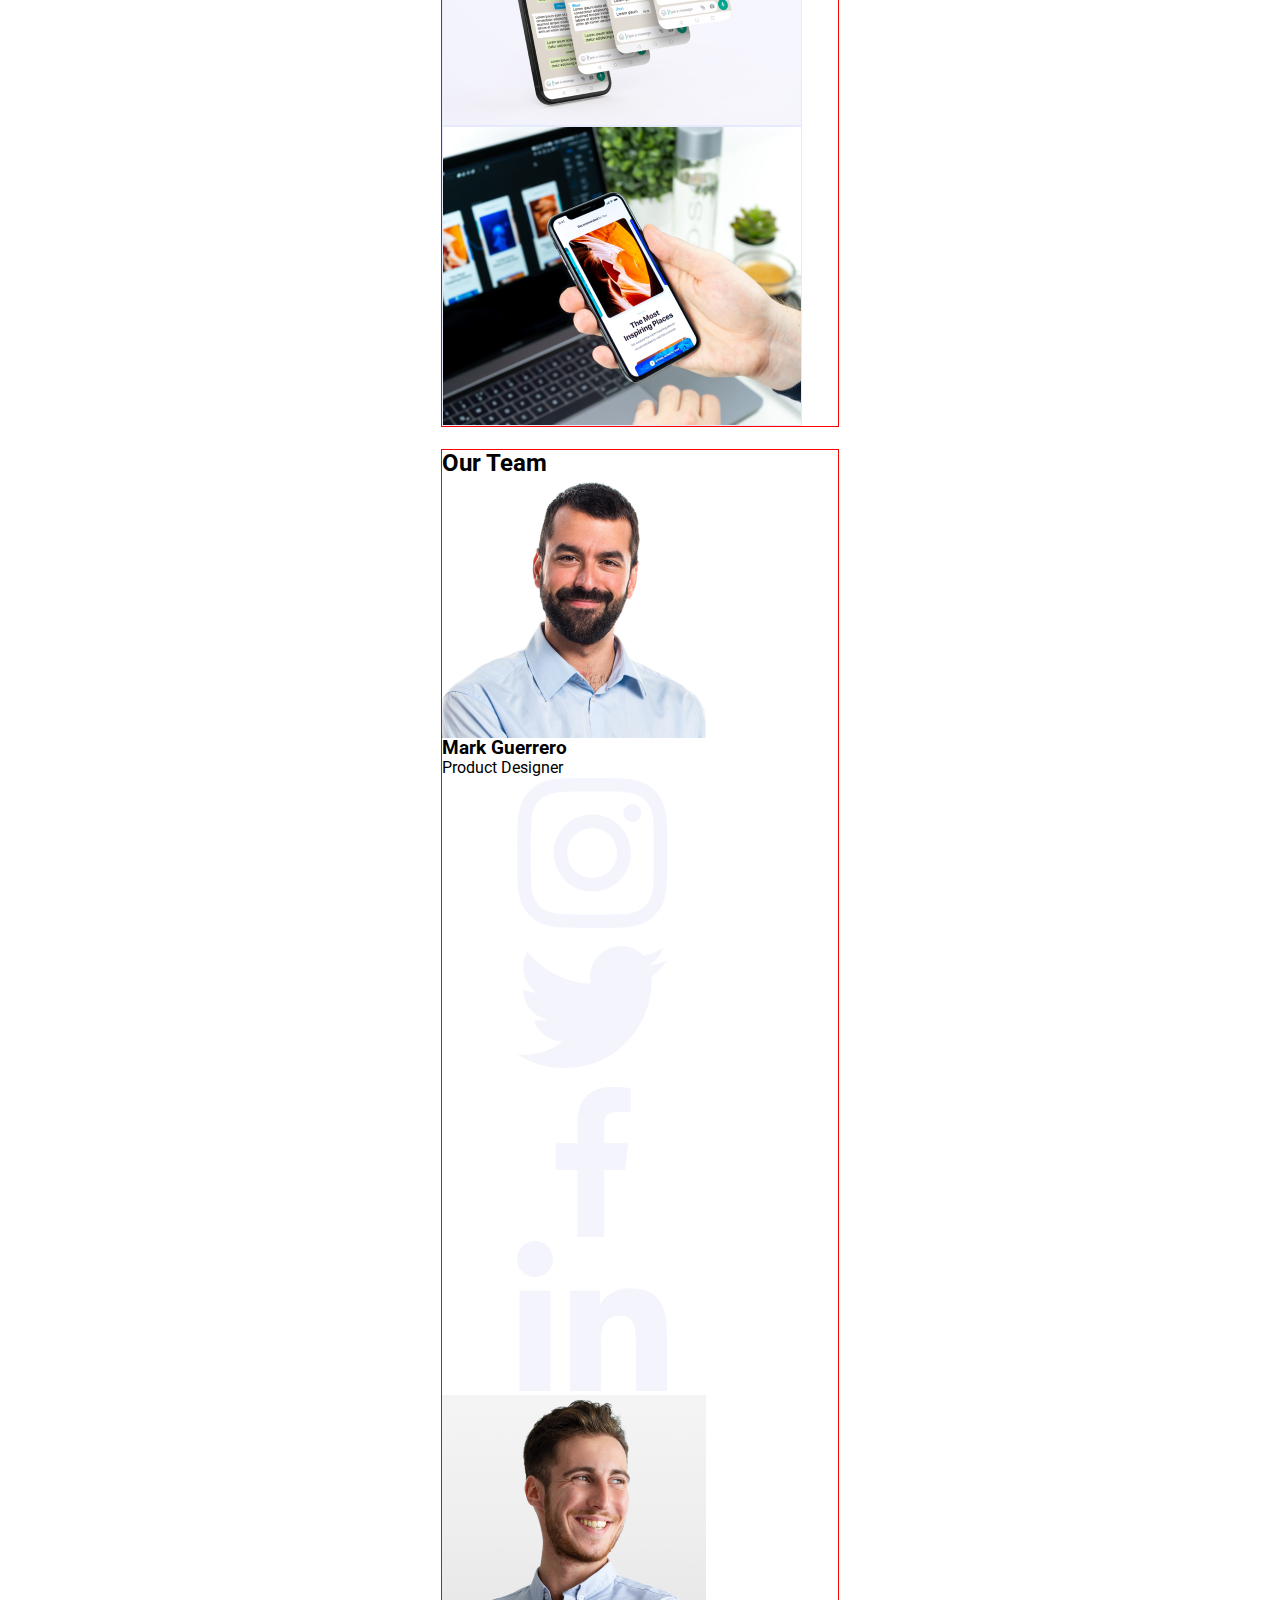
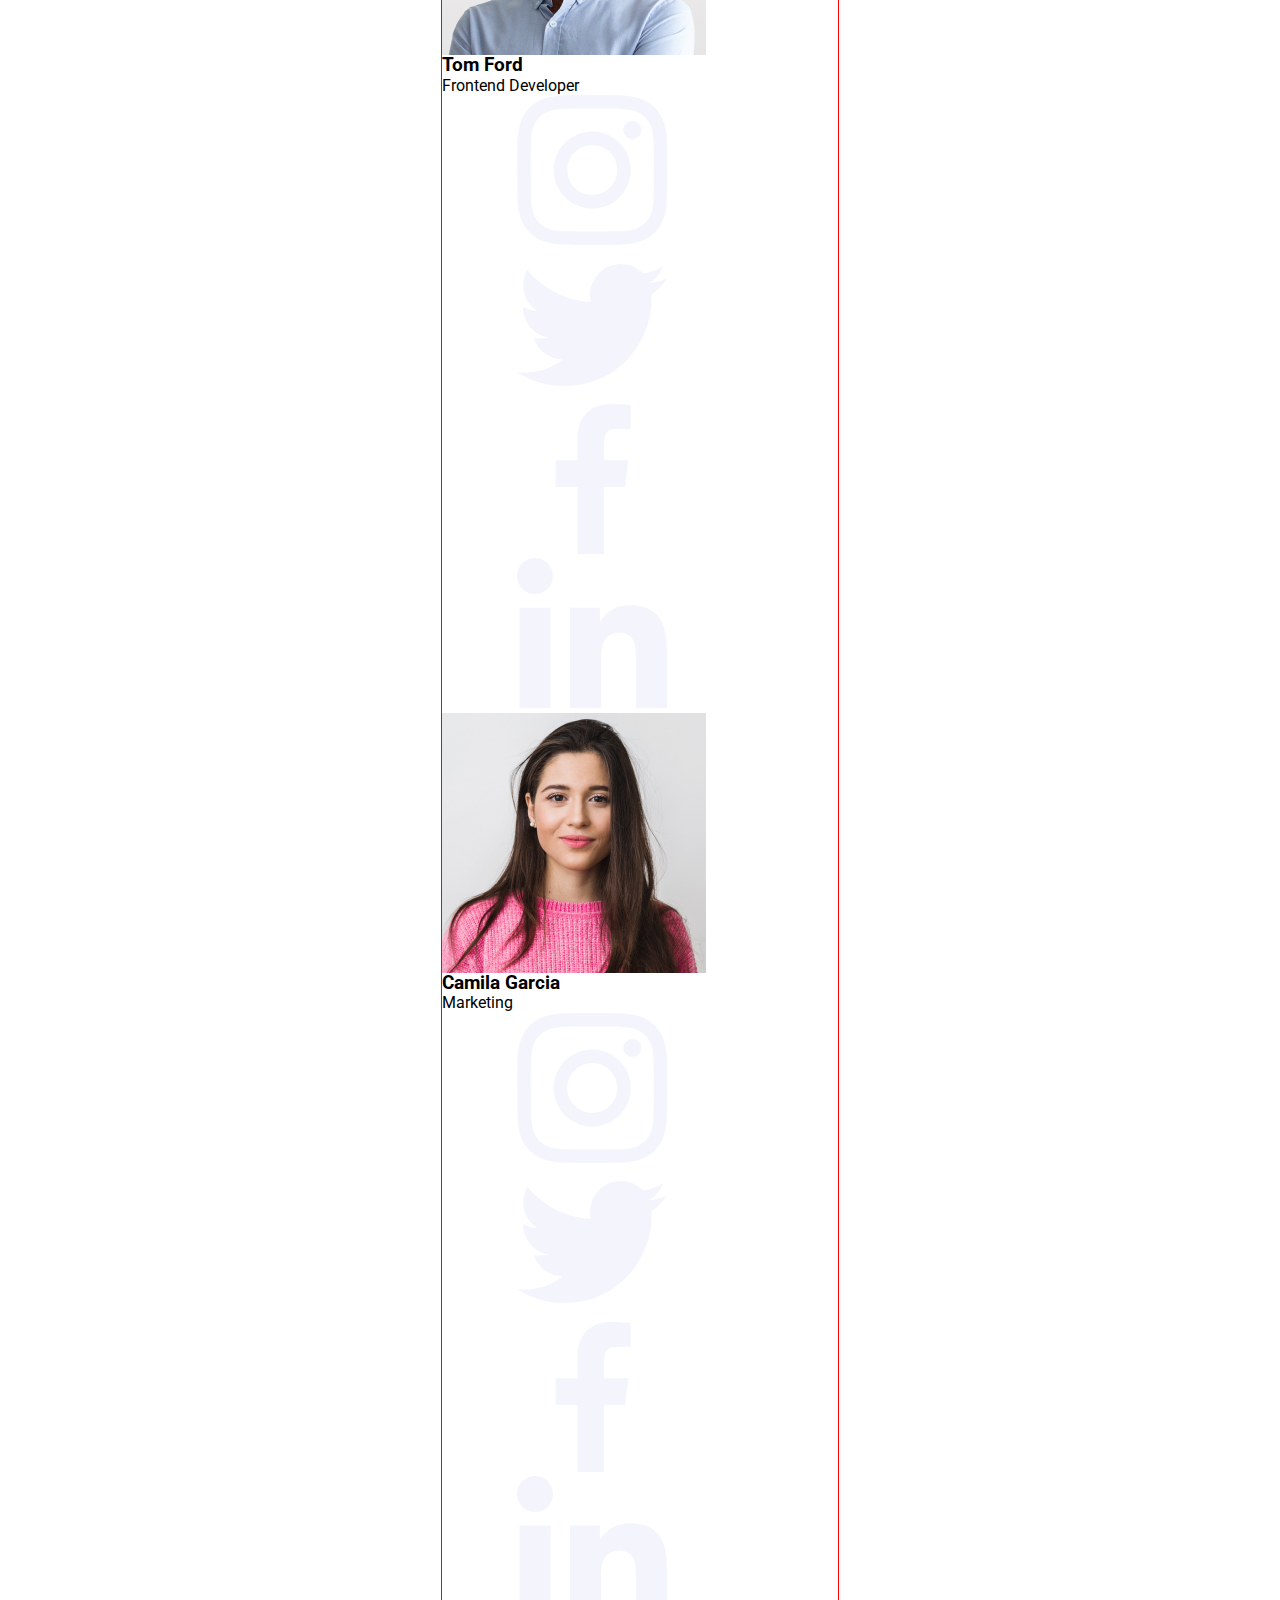
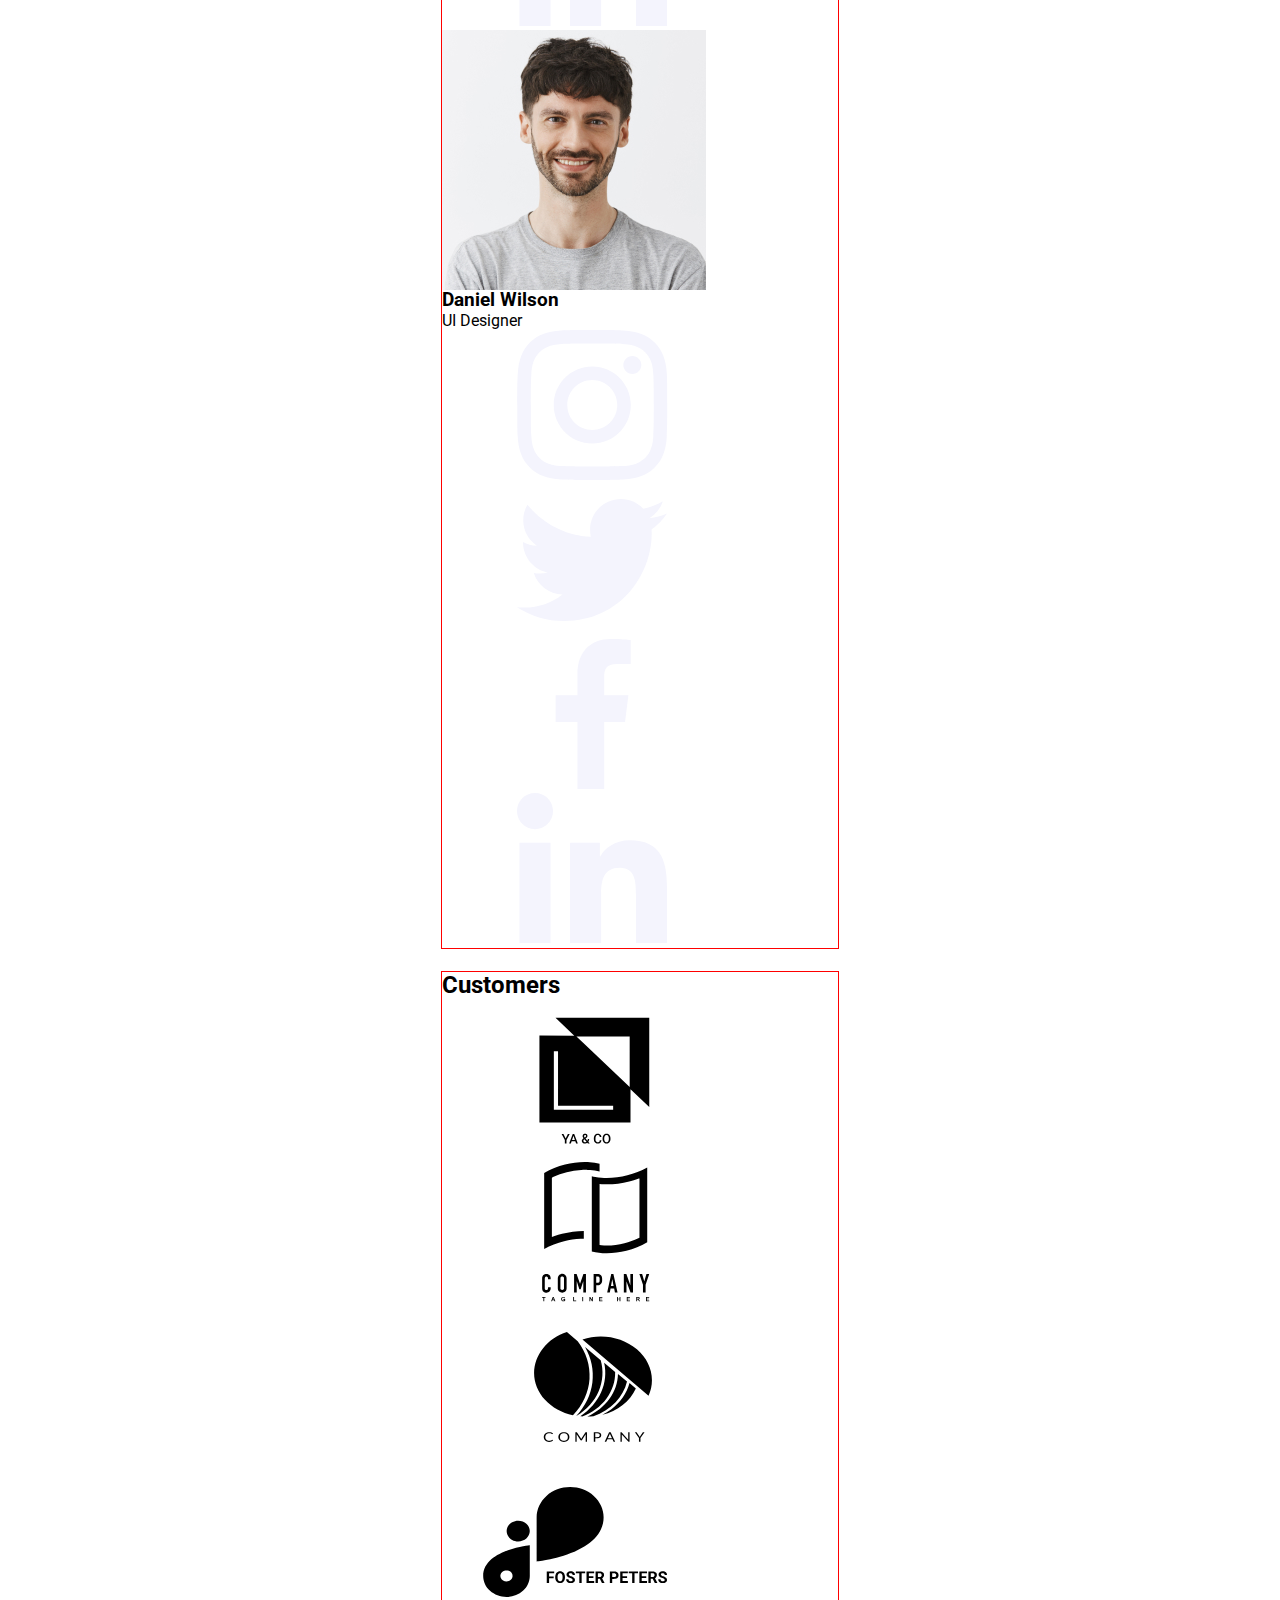
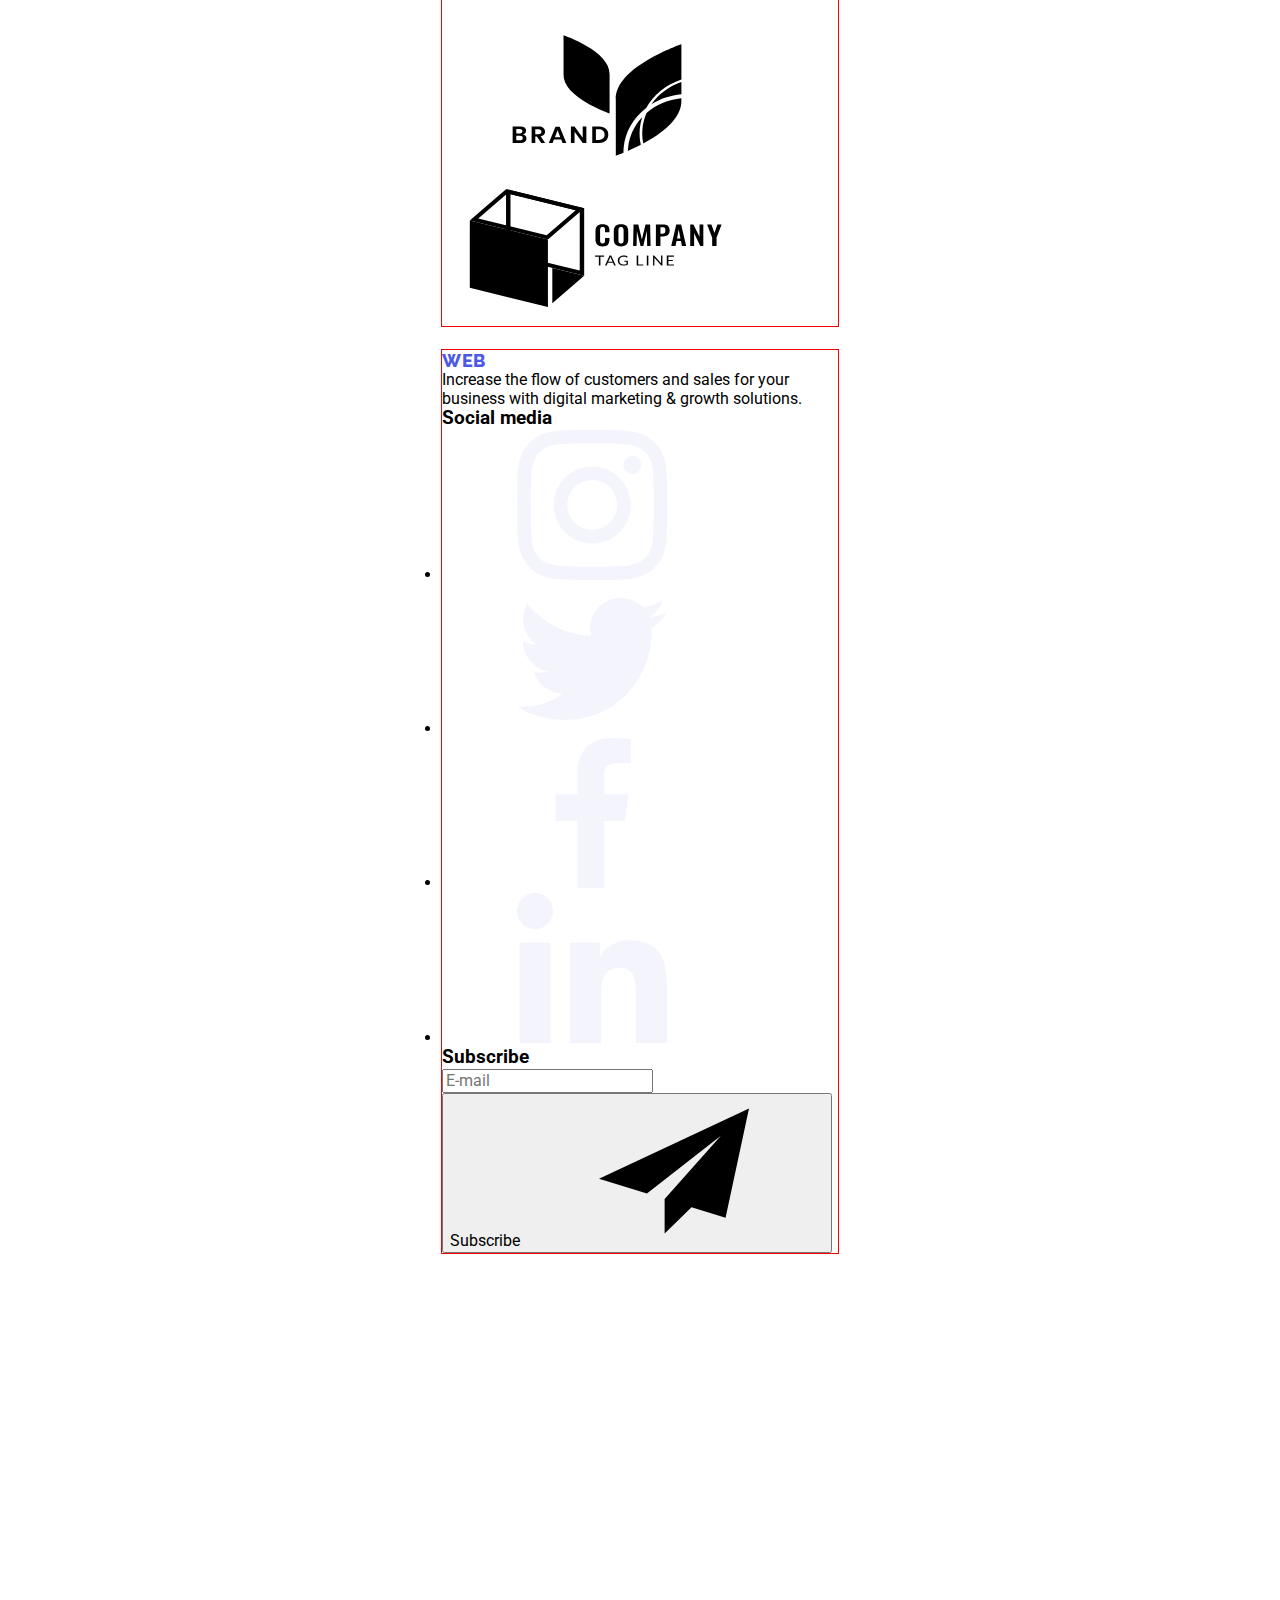
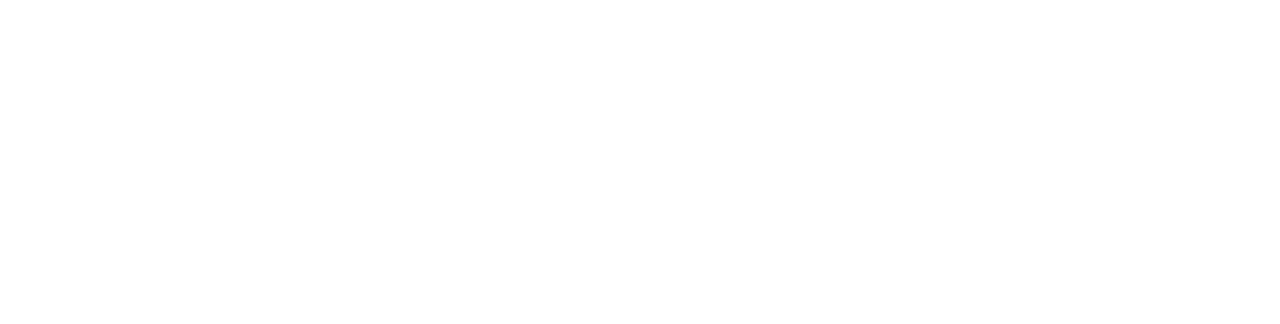
==== commit 91c0f004: "commit1" ====
--- a/index.html
+++ b/index.html
@@ -36,10 +36,17 @@
     <!-- heder -->
     <header class="page-header">
       <div class="container header-container">
-        <a href="./index.html" class="logo"
+        <div class="mob-header"><a href="./index.html" class="logo"
           >Web<span class="header-span">Studio</span></a
         >
-        <nav>
+        <button type="button" class="burger-menu" data-menu-open><svg class="burger" width="32px" height="22px">
+          <use href="./images/icons.svg#burger"></use>
+        </svg></button></div>
+        <div class="menu is-hidden" data-menu>
+          <button class="modal-close" type="button" data-menu-close>
+          <svg class="close-ico"><use href="./images/icons.svg#icon-close"></use></svg>
+      </button>
+          <nav>
           <ul class="site-nav list">
             <li><a class="link current" href="./index.html">Studio</a></li>
             <li><a class="link" href="./portfolio.html">Portfolio</a></li>
@@ -57,7 +64,8 @@
               <a class="link" href="tel:+110001111111">+11 (000) 111-11-11</a>
             </li>
           </ul>
-        </address>
+        </address></div>
+        
       </div>
     </header>
     <!-- main -->
@@ -464,6 +472,7 @@
 
     </div>
       <script src="./js/modal.js"></script>
+      <script src="./js/mobile-menu.js"></script>
   </body>
 </html>
 
--- a/css/styles.css
+++ b/css/styles.css
@@ -34,24 +34,8 @@
 img {
   display: block;
 }
-/* main */
-.container {
-  width: 1158px;
-  padding-left: 15px;
-  padding-right: 15px;
-  margin: 0 auto;
-  cursor: default;
-  /* outline: 1px solid red; */
-}
 body {
-  font-family: var(--font-family);
-  font-size: 16px;
-  color: var(--text);
-  line-height: 1.5;
-  letter-spacing: 0.02em;
-}
-.section {
-  margin-bottom: 120px;
+  font-family: Roboto, sans-serif;
 }
 .list {
   list-style: none;
@@ -59,54 +43,11 @@
 .link {
   text-decoration: none;
 }
-.visualli-hidden {
-  position: absolute;
-  width: 1px;
-  height: 1px;
-  margin: -1px;
-  border: 0;
-  padding: 0;
-  white-space: nowrap;
-  clip-path: inset(100%);
-  clip: rect(0 0 0 0);
-  overflow: hidden;
-}
-/* buttons */
-.button {
-  cursor: pointer;
-  border: 1px solid transparent;
-  border-radius: 4px;
-  font-family: inherit;
-  font-weight: 500;
-  font-size: 16px;
-  line-height: 1.5;
-  letter-spacing: 0.04em;
-}
-.button.primary {
-  padding: 16px 32px;
-  background-color: var(--primary-brand);
-  color: var(--primary-white);
-}
-
-.button.primary:hover,
-.button.primary:focus {
-  background-color: var(--pressed-state);
-  transition: background-color var(--cubic);
-}
-.button.secondary {
-  border-color: var(--accent);
-  padding: 12px 24px;
-  background-color: var(--light);
-  color: var(--primary-brand);
-}
-.button.secondary:hover,
-.button.secondary:focus {
-  background-color: var(--pressed-state);
-  color: var(--primary-white);
-  box-shadow: 0 2px 2px 0 rgba(0, 0, 0, 0.12), 0 2px 1px 0 rgba(0, 0, 0, 0.08),
-    0 3px 1px 0 rgba(0, 0, 0, 0.1);
-  transition: background-color var(--cubic), color var(--cubic),
-    box-shadow var(--cubic);
+.container {
+  width: 396px;
+  outline: 1px solid red;
+  margin: auto;
+  margin-top: 24px;
 }
 /* logo */
 .logo {
@@ -125,513 +66,61 @@
 .footer-span {
   color: var(--primary-white);
 }
-/* header */
-header {
-  border-bottom: 1px solid var(--accent);
+.burger-menu {
+  border: none;
+  padding: 0;
+  background-color: transparent;
 }
-.header-container {
+.burger {
+  stroke: var(--dark);
+}
+.mob-header {
   display: flex;
-  align-items: center;
+  justify-content: space-between;
 }
-.address-nav {
+.is-hidden {
+  opacity: 0;
+  pointer-events: none;
+  visibility: hidden;
+}
+.menu {
   display: flex;
+  flex-direction: column;
+  position: fixed;
+  top: 0;
+  left: 0;
+  z-index: 1;
+  width: 100vw;
+  height: 100%;
+  background-color: #ffffff;
+  padding: 24px 24px 24px 40px;
+  justify-content: space-between;
+  max-height: 796px;
+  overflow: auto;
+}
+.modal-close {
+  width: 24px;
+  height: 24px;
+  border-radius: 50%;
+  border-color: transparent;
+  margin-left: auto;
+}
+.close-ico {
+  fill: var(--dark);
+  width: 100%;
+  height: 100%;
+}
+.site-nav {
+  display: flex;
+  flex-direction: column;
+  margin-top: 32px;
+  font-size: 36px;
   gap: 40px;
 }
 .address-nav .link {
-  color: var(--text);
-  font-style: normal;
-}
-.address-nav .link:hover,
-.address-nav .link:focus {
-  color: var(--pressed-state);
-  transition: color var(--cubic);
-}
-address {
-  margin-left: auto;
-}
-.site-nav {
-  display: flex;
-  gap: 40px;
-  margin-left: 76px;
-}
-.site-nav .link {
-  display: block;
-  color: var(--dark);
-  font-weight: 500;
-  padding-top: 24px;
-  padding-bottom: 24px;
-}
-.site-nav .link:hover,
-.site-nav .link:focus {
-  color: var(--pressed-state);
-  transition: color var(--cubic);
-}
-.link.current {
-  position: relative;
-  color: var(--pressed-state);
-}
-.link.current::after {
-  content: "";
-  display: block;
-  position: absolute;
-  width: 100%;
-  height: 4px;
-  bottom: -1px;
-  background-color: var(--pressed-state);
-  border-radius: 2px;
-}
-/* title */
-.section-title {
-  margin-bottom: 72px;
-  color: var(--dark);
   font-weight: 700;
   font-size: 36px;
   line-height: 1.1;
-  text-align: center;
+  letter-spacing: 0.02em;
+  color: var(--primary-brand);
 }
-
-.section-subtitle {
-  color: var(--dark);
-  margin-bottom: 8px;
-  font-weight: 500;
-  font-size: 20px;
-  line-height: 1.2;
-}
-/* hero */
-.hero-section {
-  max-width: 1440px;
-  padding: 188px 0px;
-
-  text-align: center;
-  background-image: var(--bg-gradient), url(../images/hero-bg.jpg);
-  background-repeat: no-repeat;
-  background-position: center;
-  margin-left: auto;
-  margin-right: auto;
-}
-.hero-title {
-  margin-left: auto;
-  margin-right: auto;
-  margin-bottom: 48px;
-  width: 496px;
-  font-size: 56px;
-  line-height: 1.1;
-  color: var(--primary-white);
-  text-align: center;
-}
-/* features */
-.features-list {
-  gap: 24px;
-  display: flex;
-}
-.features-item {
-  min-width: 264px;
-}
-.features-link {
-  display: flex;
-  justify-content: center;
-  align-items: center;
-  width: 264px;
-  height: 112px;
-  background-color: var(--light);
-  border-radius: 4px;
-  margin-bottom: 8px;
-}
-.features-icon {
-  width: 64px;
-  height: 64px;
-  background-position: center;
-}
-
-/* work */
-.work-list {
-  display: flex;
-  gap: 24px;
-  justify-content: center;
-}
-/* team */
-.team-section {
-  margin-bottom: 0px;
-  padding-top: 120px;
-  padding-bottom: 120px;
-  background-color: var(--light);
-}
-.team-card {
-  box-shadow: 0 2px 1px 0 rgba(46, 47, 66, 0.08),
-    0 1px 1px 0 rgba(46, 47, 66, 0.16), 0 1px 6px 0 rgba(46, 47, 66, 0.08);
-}
-.team-descr {
-  padding: 32px 16px;
-  background-color: var(--primary-white);
-  text-align: center;
-  border-radius: 0 0 4px 4px;
-}
-.team-list {
-  display: flex;
-  gap: 24px;
-  justify-content: center;
-}
-.social-list {
-  margin-top: 8px;
-  display: flex;
-  justify-content: center;
-  gap: 24px;
-}
-.social-item {
-  display: flex;
-  background-color: var(--primary-brand);
-  width: 40px;
-  height: 40px;
-  border-radius: 50%;
-  justify-content: center;
-  align-items: center;
-}
-.social-item:hover,
-.social-item:focus {
-  background-color: var(--pressed-state);
-  transition: background-color var(--cubic);
-}
-.social-link {
-  display: flex;
-  height: 16px;
-}
-.social-icon {
-  width: 16px;
-  height: 16px;
-}
-/* customers */
-.section-customers {
-  margin-top: 120px;
-}
-.customers-list {
-  display: flex;
-  gap: 24px;
-}
-
-.customers-link:is(:hover, :focus) .customers-ico {
-  fill: var(--pressed-state);
-  transition: fill var(--cubic);
-}
-
-.customers-link {
-  width: 168px;
-  height: 88px;
-  display: flex;
-  justify-content: center;
-  align-items: center;
-  border: 1px solid var(--light-slate);
-  border-radius: 4px;
-}
-
-.customers-link:is(:hover, :focus) {
-  border-color: var(--pressed-state);
-  transition: border-color var(--cubic);
-}
-
-.customers-ico {
-  width: 104px;
-  height: 56px;
-  fill: var(--light-slate);
-}
-
-/* footer */
-footer {
-  padding: 100px 0;
-  background-color: var(--dark);
-}
-.footer-text {
-  margin-top: 16px;
-  color: var(--light);
-  width: 264px;
-}
-.footer-container {
-  display: flex;
-}
-.social-footer {
-  margin-left: 120px;
-}
-.footer-subtitle {
-  margin-top: 0;
-  margin-bottom: 16px;
-  color: var(--primary-white);
-  font-size: 16px;
-}
-.social-list-footer {
-  margin-top: 8px;
-  display: flex;
-  justify-content: center;
-  gap: 16px;
-}
-.social-item-footer {
-  display: flex;
-  background-color: var(--primary-brand);
-  width: 40px;
-  height: 40px;
-  border-radius: 50%;
-  justify-content: center;
-  align-items: center;
-}
-.social-item-footer:hover,
-.social-item-footer:focus {
-  background-color: var(--green);
-  transition: background-color var(--cubic);
-}
-.social-link-footer {
-  display: flex;
-  height: 24px;
-}
-.social-icon-footer {
-  width: 24px;
-  height: 24px;
-}
-.subscribe {
-  margin-left: 80px;
-}
-.subscribe-form {
-  display: flex;
-  gap: 24px;
-}
-.subscribe-form > input {
-  border: 1px solid var(--primary-white);
-  border-radius: 4px;
-  width: 264px;
-  height: 40px;
-  background-color: transparent;
-  color: var(--primary-white);
-  padding: 8px 16px;
-  font-weight: 400;
-  font-size: 12px;
-  line-height: 2;
-  letter-spacing: 0.04em;
-}
-.subscribe-form > input::placeholder {
-  color: var(--primary-white);
-}
-.subscribe-form > input:hover,
-.subscribe-form > input:focus {
-  outline: none;
-}
-.button.primary.subs-btn {
-  display: flex;
-  padding: 8px 24px;
-
-  align-items: center;
-}
-.subs-ico {
-  fill: var(--primary-white);
-  width: 24px;
-  height: 24px;
-  margin-left: 16px;
-}
-
-/* portfolio */
-
-.portfolio-item:is(:hover, :focus) {
-  box-shadow: 0 2px 1px 0 rgba(46, 47, 66, 0.08),
-    0 1px 1px 0 rgba(46, 47, 66, 0.16), 0 1px 6px 0 rgba(46, 47, 66, 0.08);
-  transition: box-shadow var(--cubic);
-}
-.portfolio-item:hover .portfolio-text {
-  transform: translateY(0);
-  transition: transform var(--cubic);
-}
-.filter-list {
-  margin-top: 96px;
-  margin-bottom: 72px;
-  display: flex;
-  gap: 24px;
-  justify-content: center;
-}
-.portfolio-list {
-  display: flex;
-  flex-wrap: wrap;
-  column-gap: 24px;
-  row-gap: 48px;
-}
-.portfolio-wrap {
-  position: relative;
-  overflow: hidden;
-}
-.portfolio-text {
-  position: absolute;
-  top: 0;
-  font-weight: 400;
-  font-size: 16px;
-  padding-left: 32px;
-  padding-top: 40px;
-  color: var(--light);
-  background-color: var(--primary-brand);
-  transform: translateY(100%);
-  transition: transform var(--cubic);
-  height: 100%;
-}
-.portfolio-descr {
-  padding: 32px 16px;
-  border: 1px solid var(--accent);
-}
-
-/* modal */
-
-.backdrop {
-  position: fixed;
-  top: 0;
-  width: 100%;
-  height: 100%;
-  background-color: rgba(46, 47, 66, 0.4);
-  opacity: 1;
-  transition: opacity var(--cubic), visibility var(--cubic);
-}
-
-.backdrop.is-hidden {
-  visibility: hidden;
-  opacity: 0;
-  pointer-events: none;
-}
-
-.backdrop.is-hidden .modal {
-  transform: translate(-50%, -50%) scale(0.9);
-  transition: transform var(--cubic);
-}
-
-.modal {
-  padding: 24px;
-  position: absolute;
-  top: 50%;
-  left: 50%;
-  transform: translate(-50%, -50%) scale(1);
-  width: 408px;
-  height: 584px;
-  background-color: var(--primary-white);
-  border-radius: 4px;
-  box-shadow: 0 2px 1px 0 rgba(0, 0, 0, 0.2), 0 1px 3px 0 rgba(0, 0, 0, 0.12),
-    0 1px 1px 0 rgba(0, 0, 0, 0.14);
-  transition: transform var(--cubic);
-}
-
-.modal-close {
-  display: flex;
-  width: 24px;
-  height: 24px;
-  background-color: var(--accent);
-  border: 1px solid rgba(0, 0, 0, 0.1);
-  border-radius: 50%;
-
-  margin-left: auto;
-  justify-content: center;
-  align-items: center;
-}
-
-.modal-close:hover,
-.modal-close:focus {
-  background-color: var(--pressed-state);
-  fill: var(--primary-white);
-  transition: background-color var(--cubic), fill var(--cubic);
-}
-
-.close-ico {
-  width: 8px;
-  height: 8px;
-}
-.modal-title {
-  margin-top: 24px;
-  margin-bottom: 16px;
-  font-size: 16px;
-  line-height: 1.5;
-  letter-spacing: 0.02em;
-  text-align: center;
-}
-.input-label {
-  display: flex;
-  flex-direction: column;
-  font-size: 12px;
-  line-height: 1.2;
-  letter-spacing: 0.04em;
-  color: var(--light-slate);
-  gap: 4px;
-}
-.input-wrap {
-  position: relative;
-}
-.form-field {
-  margin-bottom: 8px;
-  display: block;
-}
-.modal-input {
-  width: 100%;
-  height: 40px;
-  border: 1px solid var(--navy-blue-modal);
-  border-radius: 4px;
-  padding-left: 38px;
-}
-.modal-input:is(:hover, :focus) {
-  outline: none;
-  border-color: var(--primary-brand);
-}
-.modal-input:is(:hover, :focus) + .modal-ico {
-  fill: var(--primary-brand);
-}
-.modal-input.area {
-  height: 120px;
-  resize: none;
-  padding: 8px 16px;
-}
-.modal-ico {
-  position: absolute;
-  width: 18px;
-  height: 24px;
-  top: 50%;
-  left: 16px;
-  transform: translateY(-50%);
-}
-.modal-ico > use {
-  width: 100%;
-  height: 100%;
-}
-
-.check-text span {
-  width: 16px;
-  height: 16px;
-  border: 1px solid var(--dark);
-  border-radius: 2px;
-  margin-right: 8px;
-  display: flex;
-  align-items: center;
-  justify-content: center;
-  fill: transparent;
-}
-.check-text {
-  display: flex;
-  margin-top: 16px;
-  align-items: center;
-  font-weight: 400;
-  font-size: 12px;
-  line-height: 1.1;
-  letter-spacing: 0.04em;
-  color: var(--light-slate-color);
-  margin-right: 2px;
-}
-.input-check:checked + .check-text > span {
-  background-color: var(--pressed-state);
-  border: none;
-  fill: var(--primary-white);
-}
-.input-check:checked + .check-text {
-  user-select: none;
-  background-color: transparent;
-}
-.input-check:focus + .check-text > span {
-  border-color: var(--dark);
-}
-.check-link {
-  color: var(--primary-brand);
-  font-size: 12px;
-  margin-left: 4px;
-}
-.modal-button {
-  display: block;
-  margin-top: 24px;
-  margin-left: auto;
-  margin-right: auto;
-  width: 169px;
-  height: 56px;
-}
--- a/css/styles.css
+++ b/css/styles.css
@@ -34,24 +34,8 @@
 img {
   display: block;
 }
-/* main */
-.container {
-  width: 1158px;
-  padding-left: 15px;
-  padding-right: 15px;
-  margin: 0 auto;
-  cursor: default;
-  /* outline: 1px solid red; */
-}
 body {
-  font-family: var(--font-family);
-  font-size: 16px;
-  color: var(--text);
-  line-height: 1.5;
-  letter-spacing: 0.02em;
-}
-.section {
-  margin-bottom: 120px;
+  font-family: Roboto, sans-serif;
 }
 .list {
   list-style: none;
@@ -59,54 +43,11 @@
 .link {
   text-decoration: none;
 }
-.visualli-hidden {
-  position: absolute;
-  width: 1px;
-  height: 1px;
-  margin: -1px;
-  border: 0;
-  padding: 0;
-  white-space: nowrap;
-  clip-path: inset(100%);
-  clip: rect(0 0 0 0);
-  overflow: hidden;
-}
-/* buttons */
-.button {
-  cursor: pointer;
-  border: 1px solid transparent;
-  border-radius: 4px;
-  font-family: inherit;
-  font-weight: 500;
-  font-size: 16px;
-  line-height: 1.5;
-  letter-spacing: 0.04em;
-}
-.button.primary {
-  padding: 16px 32px;
-  background-color: var(--primary-brand);
-  color: var(--primary-white);
-}
-
-.button.primary:hover,
-.button.primary:focus {
-  background-color: var(--pressed-state);
-  transition: background-color var(--cubic);
-}
-.button.secondary {
-  border-color: var(--accent);
-  padding: 12px 24px;
-  background-color: var(--light);
-  color: var(--primary-brand);
-}
-.button.secondary:hover,
-.button.secondary:focus {
-  background-color: var(--pressed-state);
-  color: var(--primary-white);
-  box-shadow: 0 2px 2px 0 rgba(0, 0, 0, 0.12), 0 2px 1px 0 rgba(0, 0, 0, 0.08),
-    0 3px 1px 0 rgba(0, 0, 0, 0.1);
-  transition: background-color var(--cubic), color var(--cubic),
-    box-shadow var(--cubic);
+.container {
+  width: 396px;
+  outline: 1px solid red;
+  margin: auto;
+  margin-top: 24px;
 }
 /* logo */
 .logo {
@@ -125,513 +66,61 @@
 .footer-span {
   color: var(--primary-white);
 }
-/* header */
-header {
-  border-bottom: 1px solid var(--accent);
+.burger-menu {
+  border: none;
+  padding: 0;
+  background-color: transparent;
 }
-.header-container {
+.burger {
+  stroke: var(--dark);
+}
+.mob-header {
   display: flex;
-  align-items: center;
+  justify-content: space-between;
 }
-.address-nav {
+.is-hidden {
+  opacity: 0;
+  pointer-events: none;
+  visibility: hidden;
+}
+.menu {
   display: flex;
+  flex-direction: column;
+  position: fixed;
+  top: 0;
+  left: 0;
+  z-index: 1;
+  width: 100vw;
+  height: 100%;
+  background-color: #ffffff;
+  padding: 24px 24px 24px 40px;
+  justify-content: space-between;
+  max-height: 796px;
+  overflow: auto;
+}
+.modal-close {
+  width: 24px;
+  height: 24px;
+  border-radius: 50%;
+  border-color: transparent;
+  margin-left: auto;
+}
+.close-ico {
+  fill: var(--dark);
+  width: 100%;
+  height: 100%;
+}
+.site-nav {
+  display: flex;
+  flex-direction: column;
+  margin-top: 32px;
+  font-size: 36px;
   gap: 40px;
 }
 .address-nav .link {
-  color: var(--text);
-  font-style: normal;
-}
-.address-nav .link:hover,
-.address-nav .link:focus {
-  color: var(--pressed-state);
-  transition: color var(--cubic);
-}
-address {
-  margin-left: auto;
-}
-.site-nav {
-  display: flex;
-  gap: 40px;
-  margin-left: 76px;
-}
-.site-nav .link {
-  display: block;
-  color: var(--dark);
-  font-weight: 500;
-  padding-top: 24px;
-  padding-bottom: 24px;
-}
-.site-nav .link:hover,
-.site-nav .link:focus {
-  color: var(--pressed-state);
-  transition: color var(--cubic);
-}
-.link.current {
-  position: relative;
-  color: var(--pressed-state);
-}
-.link.current::after {
-  content: "";
-  display: block;
-  position: absolute;
-  width: 100%;
-  height: 4px;
-  bottom: -1px;
-  background-color: var(--pressed-state);
-  border-radius: 2px;
-}
-/* title */
-.section-title {
-  margin-bottom: 72px;
-  color: var(--dark);
   font-weight: 700;
   font-size: 36px;
   line-height: 1.1;
-  text-align: center;
+  letter-spacing: 0.02em;
+  color: var(--primary-brand);
 }
-
-.section-subtitle {
-  color: var(--dark);
-  margin-bottom: 8px;
-  font-weight: 500;
-  font-size: 20px;
-  line-height: 1.2;
-}
-/* hero */
-.hero-section {
-  max-width: 1440px;
-  padding: 188px 0px;
-
-  text-align: center;
-  background-image: var(--bg-gradient), url(../images/hero-bg.jpg);
-  background-repeat: no-repeat;
-  background-position: center;
-  margin-left: auto;
-  margin-right: auto;
-}
-.hero-title {
-  margin-left: auto;
-  margin-right: auto;
-  margin-bottom: 48px;
-  width: 496px;
-  font-size: 56px;
-  line-height: 1.1;
-  color: var(--primary-white);
-  text-align: center;
-}
-/* features */
-.features-list {
-  gap: 24px;
-  display: flex;
-}
-.features-item {
-  min-width: 264px;
-}
-.features-link {
-  display: flex;
-  justify-content: center;
-  align-items: center;
-  width: 264px;
-  height: 112px;
-  background-color: var(--light);
-  border-radius: 4px;
-  margin-bottom: 8px;
-}
-.features-icon {
-  width: 64px;
-  height: 64px;
-  background-position: center;
-}
-
-/* work */
-.work-list {
-  display: flex;
-  gap: 24px;
-  justify-content: center;
-}
-/* team */
-.team-section {
-  margin-bottom: 0px;
-  padding-top: 120px;
-  padding-bottom: 120px;
-  background-color: var(--light);
-}
-.team-card {
-  box-shadow: 0 2px 1px 0 rgba(46, 47, 66, 0.08),
-    0 1px 1px 0 rgba(46, 47, 66, 0.16), 0 1px 6px 0 rgba(46, 47, 66, 0.08);
-}
-.team-descr {
-  padding: 32px 16px;
-  background-color: var(--primary-white);
-  text-align: center;
-  border-radius: 0 0 4px 4px;
-}
-.team-list {
-  display: flex;
-  gap: 24px;
-  justify-content: center;
-}
-.social-list {
-  margin-top: 8px;
-  display: flex;
-  justify-content: center;
-  gap: 24px;
-}
-.social-item {
-  display: flex;
-  background-color: var(--primary-brand);
-  width: 40px;
-  height: 40px;
-  border-radius: 50%;
-  justify-content: center;
-  align-items: center;
-}
-.social-item:hover,
-.social-item:focus {
-  background-color: var(--pressed-state);
-  transition: background-color var(--cubic);
-}
-.social-link {
-  display: flex;
-  height: 16px;
-}
-.social-icon {
-  width: 16px;
-  height: 16px;
-}
-/* customers */
-.section-customers {
-  margin-top: 120px;
-}
-.customers-list {
-  display: flex;
-  gap: 24px;
-}
-
-.customers-link:is(:hover, :focus) .customers-ico {
-  fill: var(--pressed-state);
-  transition: fill var(--cubic);
-}
-
-.customers-link {
-  width: 168px;
-  height: 88px;
-  display: flex;
-  justify-content: center;
-  align-items: center;
-  border: 1px solid var(--light-slate);
-  border-radius: 4px;
-}
-
-.customers-link:is(:hover, :focus) {
-  border-color: var(--pressed-state);
-  transition: border-color var(--cubic);
-}
-
-.customers-ico {
-  width: 104px;
-  height: 56px;
-  fill: var(--light-slate);
-}
-
-/* footer */
-footer {
-  padding: 100px 0;
-  background-color: var(--dark);
-}
-.footer-text {
-  margin-top: 16px;
-  color: var(--light);
-  width: 264px;
-}
-.footer-container {
-  display: flex;
-}
-.social-footer {
-  margin-left: 120px;
-}
-.footer-subtitle {
-  margin-top: 0;
-  margin-bottom: 16px;
-  color: var(--primary-white);
-  font-size: 16px;
-}
-.social-list-footer {
-  margin-top: 8px;
-  display: flex;
-  justify-content: center;
-  gap: 16px;
-}
-.social-item-footer {
-  display: flex;
-  background-color: var(--primary-brand);
-  width: 40px;
-  height: 40px;
-  border-radius: 50%;
-  justify-content: center;
-  align-items: center;
-}
-.social-item-footer:hover,
-.social-item-footer:focus {
-  background-color: var(--green);
-  transition: background-color var(--cubic);
-}
-.social-link-footer {
-  display: flex;
-  height: 24px;
-}
-.social-icon-footer {
-  width: 24px;
-  height: 24px;
-}
-.subscribe {
-  margin-left: 80px;
-}
-.subscribe-form {
-  display: flex;
-  gap: 24px;
-}
-.subscribe-form > input {
-  border: 1px solid var(--primary-white);
-  border-radius: 4px;
-  width: 264px;
-  height: 40px;
-  background-color: transparent;
-  color: var(--primary-white);
-  padding: 8px 16px;
-  font-weight: 400;
-  font-size: 12px;
-  line-height: 2;
-  letter-spacing: 0.04em;
-}
-.subscribe-form > input::placeholder {
-  color: var(--primary-white);
-}
-.subscribe-form > input:hover,
-.subscribe-form > input:focus {
-  outline: none;
-}
-.button.primary.subs-btn {
-  display: flex;
-  padding: 8px 24px;
-
-  align-items: center;
-}
-.subs-ico {
-  fill: var(--primary-white);
-  width: 24px;
-  height: 24px;
-  margin-left: 16px;
-}
-
-/* portfolio */
-
-.portfolio-item:is(:hover, :focus) {
-  box-shadow: 0 2px 1px 0 rgba(46, 47, 66, 0.08),
-    0 1px 1px 0 rgba(46, 47, 66, 0.16), 0 1px 6px 0 rgba(46, 47, 66, 0.08);
-  transition: box-shadow var(--cubic);
-}
-.portfolio-item:hover .portfolio-text {
-  transform: translateY(0);
-  transition: transform var(--cubic);
-}
-.filter-list {
-  margin-top: 96px;
-  margin-bottom: 72px;
-  display: flex;
-  gap: 24px;
-  justify-content: center;
-}
-.portfolio-list {
-  display: flex;
-  flex-wrap: wrap;
-  column-gap: 24px;
-  row-gap: 48px;
-}
-.portfolio-wrap {
-  position: relative;
-  overflow: hidden;
-}
-.portfolio-text {
-  position: absolute;
-  top: 0;
-  font-weight: 400;
-  font-size: 16px;
-  padding-left: 32px;
-  padding-top: 40px;
-  color: var(--light);
-  background-color: var(--primary-brand);
-  transform: translateY(100%);
-  transition: transform var(--cubic);
-  height: 100%;
-}
-.portfolio-descr {
-  padding: 32px 16px;
-  border: 1px solid var(--accent);
-}
-
-/* modal */
-
-.backdrop {
-  position: fixed;
-  top: 0;
-  width: 100%;
-  height: 100%;
-  background-color: rgba(46, 47, 66, 0.4);
-  opacity: 1;
-  transition: opacity var(--cubic), visibility var(--cubic);
-}
-
-.backdrop.is-hidden {
-  visibility: hidden;
-  opacity: 0;
-  pointer-events: none;
-}
-
-.backdrop.is-hidden .modal {
-  transform: translate(-50%, -50%) scale(0.9);
-  transition: transform var(--cubic);
-}
-
-.modal {
-  padding: 24px;
-  position: absolute;
-  top: 50%;
-  left: 50%;
-  transform: translate(-50%, -50%) scale(1);
-  width: 408px;
-  height: 584px;
-  background-color: var(--primary-white);
-  border-radius: 4px;
-  box-shadow: 0 2px 1px 0 rgba(0, 0, 0, 0.2), 0 1px 3px 0 rgba(0, 0, 0, 0.12),
-    0 1px 1px 0 rgba(0, 0, 0, 0.14);
-  transition: transform var(--cubic);
-}
-
-.modal-close {
-  display: flex;
-  width: 24px;
-  height: 24px;
-  background-color: var(--accent);
-  border: 1px solid rgba(0, 0, 0, 0.1);
-  border-radius: 50%;
-
-  margin-left: auto;
-  justify-content: center;
-  align-items: center;
-}
-
-.modal-close:hover,
-.modal-close:focus {
-  background-color: var(--pressed-state);
-  fill: var(--primary-white);
-  transition: background-color var(--cubic), fill var(--cubic);
-}
-
-.close-ico {
-  width: 8px;
-  height: 8px;
-}
-.modal-title {
-  margin-top: 24px;
-  margin-bottom: 16px;
-  font-size: 16px;
-  line-height: 1.5;
-  letter-spacing: 0.02em;
-  text-align: center;
-}
-.input-label {
-  display: flex;
-  flex-direction: column;
-  font-size: 12px;
-  line-height: 1.2;
-  letter-spacing: 0.04em;
-  color: var(--light-slate);
-  gap: 4px;
-}
-.input-wrap {
-  position: relative;
-}
-.form-field {
-  margin-bottom: 8px;
-  display: block;
-}
-.modal-input {
-  width: 100%;
-  height: 40px;
-  border: 1px solid var(--navy-blue-modal);
-  border-radius: 4px;
-  padding-left: 38px;
-}
-.modal-input:is(:hover, :focus) {
-  outline: none;
-  border-color: var(--primary-brand);
-}
-.modal-input:is(:hover, :focus) + .modal-ico {
-  fill: var(--primary-brand);
-}
-.modal-input.area {
-  height: 120px;
-  resize: none;
-  padding: 8px 16px;
-}
-.modal-ico {
-  position: absolute;
-  width: 18px;
-  height: 24px;
-  top: 50%;
-  left: 16px;
-  transform: translateY(-50%);
-}
-.modal-ico > use {
-  width: 100%;
-  height: 100%;
-}
-
-.check-text span {
-  width: 16px;
-  height: 16px;
-  border: 1px solid var(--dark);
-  border-radius: 2px;
-  margin-right: 8px;
-  display: flex;
-  align-items: center;
-  justify-content: center;
-  fill: transparent;
-}
-.check-text {
-  display: flex;
-  margin-top: 16px;
-  align-items: center;
-  font-weight: 400;
-  font-size: 12px;
-  line-height: 1.1;
-  letter-spacing: 0.04em;
-  color: var(--light-slate-color);
-  margin-right: 2px;
-}
-.input-check:checked + .check-text > span {
-  background-color: var(--pressed-state);
-  border: none;
-  fill: var(--primary-white);
-}
-.input-check:checked + .check-text {
-  user-select: none;
-  background-color: transparent;
-}
-.input-check:focus + .check-text > span {
-  border-color: var(--dark);
-}
-.check-link {
-  color: var(--primary-brand);
-  font-size: 12px;
-  margin-left: 4px;
-}
-.modal-button {
-  display: block;
-  margin-top: 24px;
-  margin-left: auto;
-  margin-right: auto;
-  width: 169px;
-  height: 56px;
-}
